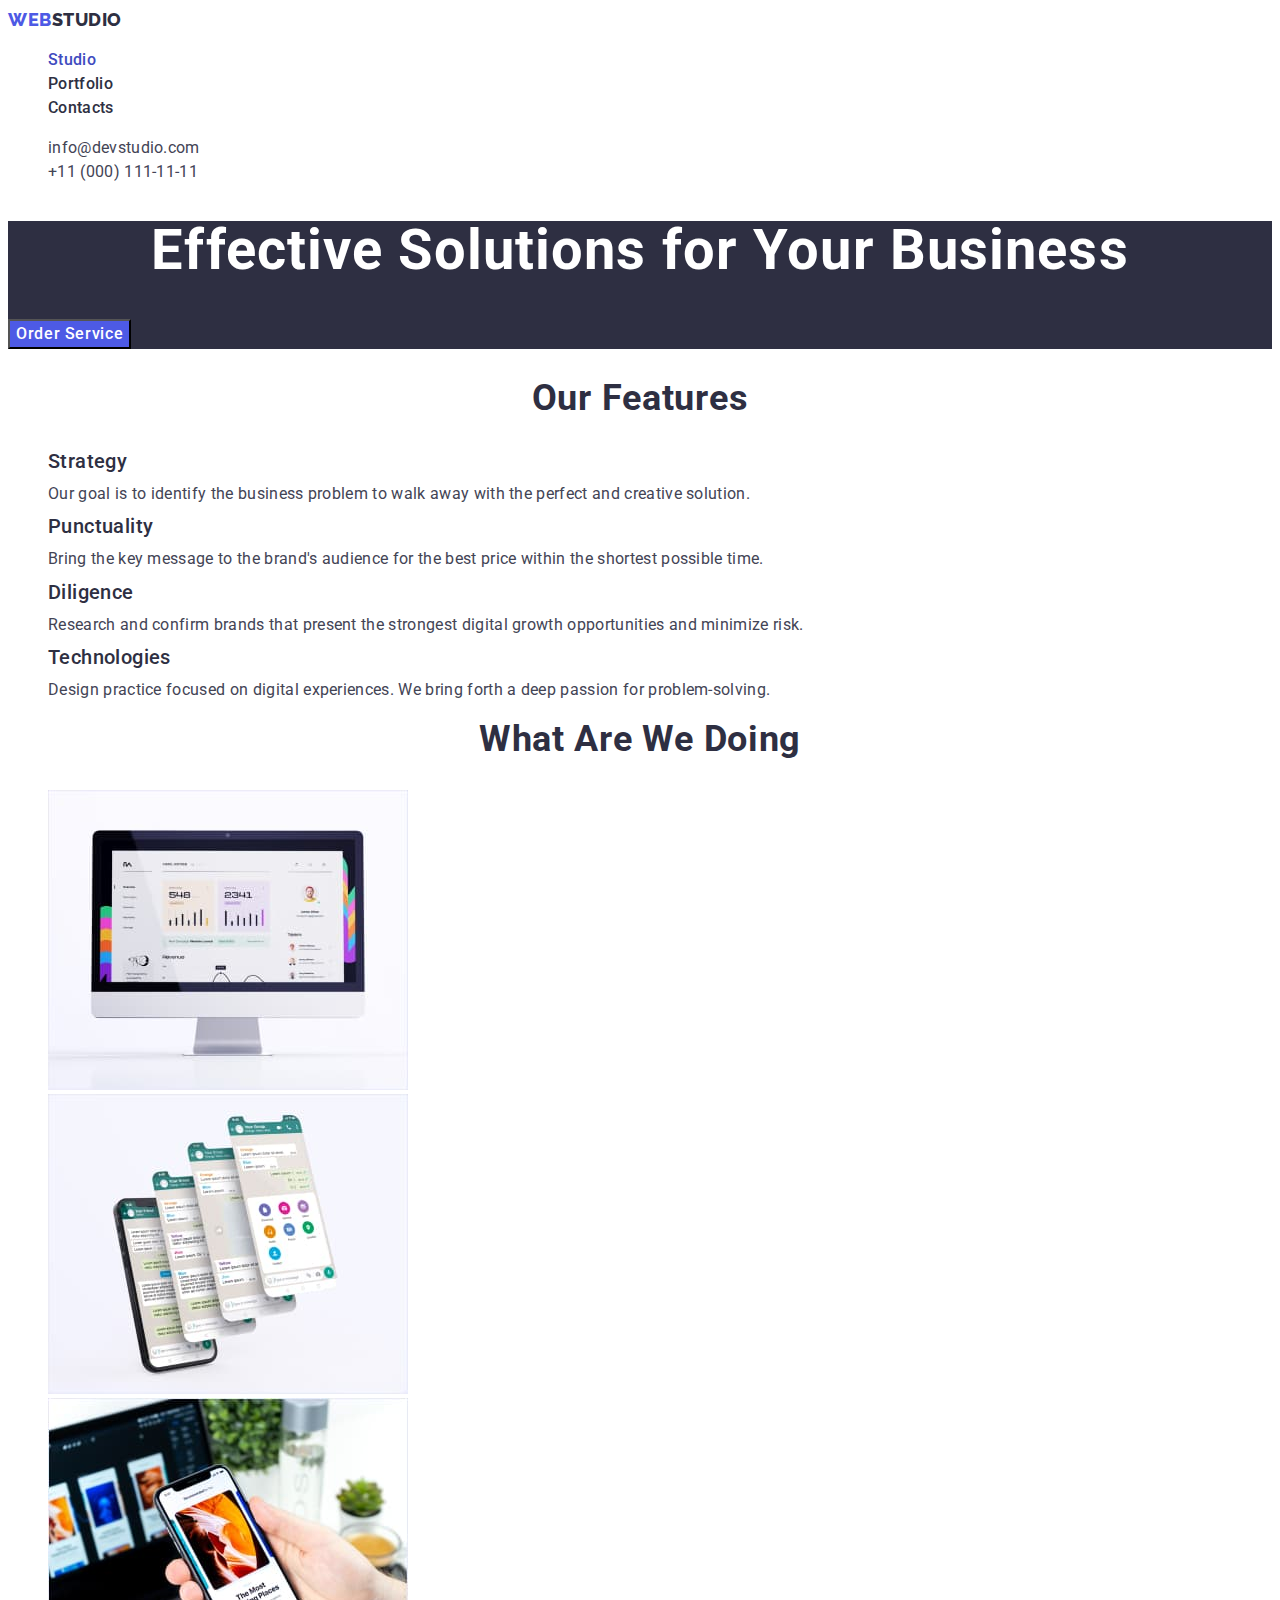
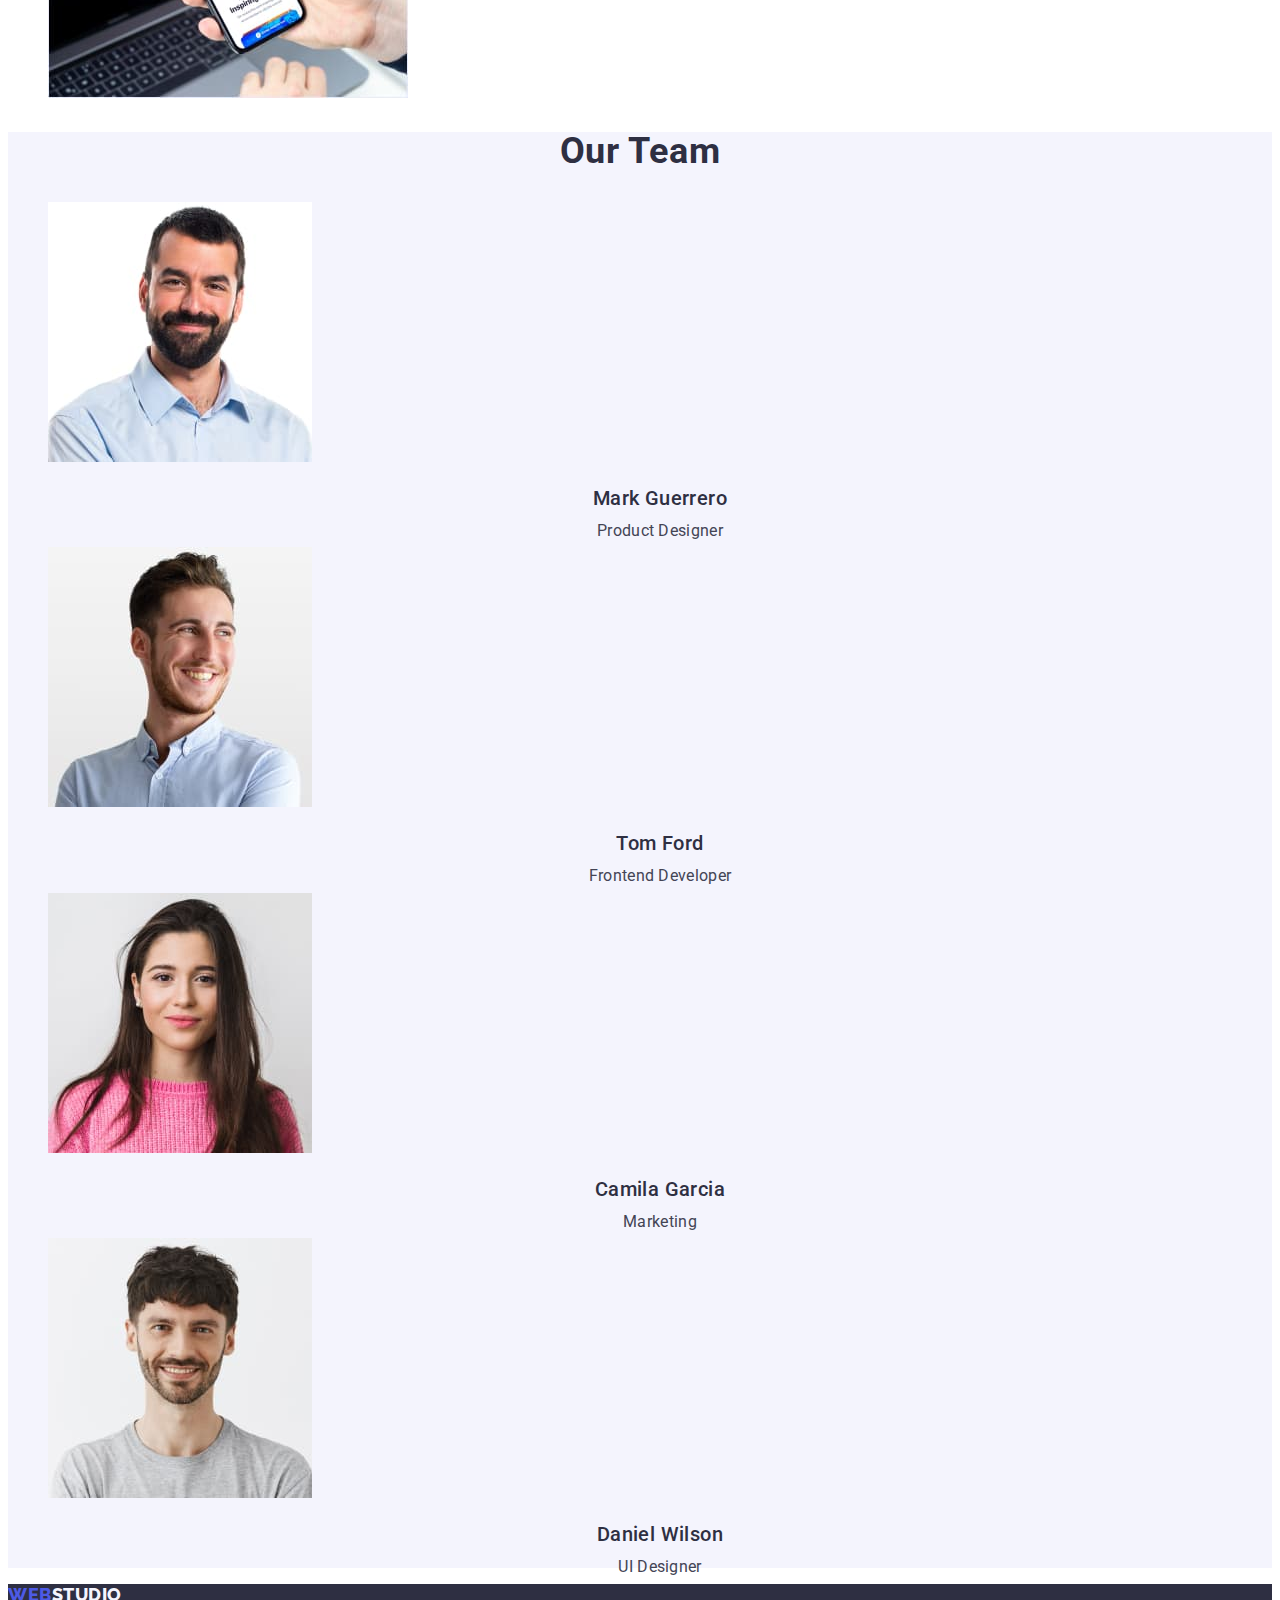
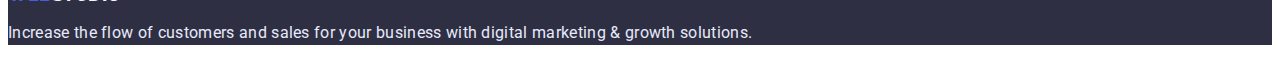
==== index.html @ 96f8eec4 "Initial commit" ====
<!DOCTYPE html>
<html lang="en">
  <head>
    <meta charset="UTF-8" />
    <meta http-equiv="X-UA-Compatible" content="IE=edge" />
    <meta name="viewport" content="width=device-width, initial-scale=1.0" />
    <title>Webstudio</title>
    <link rel="preconnect" href="https://fonts.googleapis.com" />
    <link rel="preconnect" href="https://fonts.gstatic.com" crossorigin />
    <link
      href="https://fonts.googleapis.com/css2?family=Raleway:wght@900&family=Roboto:wght@400;500;700;900&display=swap"
      rel="stylesheet"
    />
    <link rel="stylesheet" href="./css/styles.css" />
  </head>
  <body>
    <header>
      <nav>
        <a href="/" class="logo link"
          >WEB<span class="logo-nav">STUDIO</span></a
        >

        <ul class="site-nav list">
          <li><a href="./index.html" class="link current">Studio</a></li>
          <li><a href="./portfolio.html" class="link">Portfolio</a></li>
          <li><a href="" class="link">Contacts</a></li>
        </ul>
      </nav>
      <ul class="address list">
        <li>
          <a href="mailto:info@devstudio.com" class="link"
            >info@devstudio.com</a
          >
        </li>
        <li>
          <a href="tel:+110001111111" class="link">+11 (000) 111-11-11</a>
        </li>
      </ul>
    </header>
    <main>
      <!-- Hero-->
      <section class="hero">
        <h1 class="hero-title">Effective Solutions for Your Business</h1>
        <button type="button" class="hero-button">Order Service</button>
      </section>
      <!-- Features -->
      <section class="section">
        <!-- Заголовок скрыть!!!! -->
        <h2 class="section-title">Our Features</h2>
        <ul class="features list">
          <li>
            <h3 class="title">Strategy</h3>
            <p class="features-text">
              Our goal is to identify the business problem to walk away with the
              perfect and creative solution.
            </p>
          </li>
          <li>
            <h3 class="title">Punctuality</h3>
            <p class="features-text">
              Bring the key message to the brand's audience for the best price
              within the shortest possible time.
            </p>
          </li>
          <li>
            <h3 class="title">Diligence</h3>
            <p class="features-text">
              Research and confirm brands that present the strongest digital
              growth opportunities and minimize risk.
            </p>
          </li>
          <li>
            <h3 class="title">Technologies</h3>
            <p class="features-text">
              Design practice focused on digital experiences. We bring forth a
              deep passion for problem-solving.
            </p>
          </li>
        </ul>
      </section>
      <!-- What doing -->
      <section class="section">
        <h2 class="section-title">What are we doing</h2>
        <ul class="list">
          <li>
            <img src="./img/img1.jpg" alt="Monitor" width="360" height="300" />
          </li>
          <li>
            <img
              src="./img/img2.jpg"
              alt="Mobile Phone"
              width="360"
              height="300"
            />
          </li>
          <li>
            <img
              src="./img/img3.jpg"
              alt="laptop and smartphone"
              width="360"
              height="300"
            />
          </li>
        </ul>
      </section>
      <!-- Team -->
      <section class="section team">
        <h2 class="section-title">Our Team</h2>
        <ul class="team-list list">
          <li>
            <img
              src="./img/team1.jpg"
              alt="man with a beard"
              width="264"
              height="260"
            />
            <h3 class="title">Mark Guerrero</h3>
            <p class="team-text">Product Designer</p>
          </li>
          <li>
            <img
              src="./img/team2.jpg"
              alt="man with a smile"
              width="264"
              height="260"
            />
            <h3 class="title">Tom Ford</h3>
            <p class="team-text">Frontend Developer</p>
          </li>
          <li>
            <img
              src="./img/team3.jpg"
              alt="brunette woman"
              width="264"
              height="260"
            />
            <h3 class="title">Camila Garcia</h3>
            <p class="team-text">Marketing</p>
          </li>
          <li>
            <img
              src="./img/team4.jpg"
              alt="man with mustache"
              width="264"
              height="260"
            />
            <h3 class="title">Daniel Wilson</h3>
            <p class="team-text">UI Designer</p>
          </li>
        </ul>
      </section>
    </main>
    <footer class="footer">
      <a href="/" class="logo link"
        >WEB<span class="logo-footer">STUDIO</span></a
      >

      <p class="footer-text">
        Increase the flow of customers and sales for your business with digital
        marketing & growth solutions.
      </p>
    </footer>
  </body>
</html>
---- css/styles.css ----
:root{--main-colour-text:#434455;
--Dark: #2E2F42;
--main-background: #FFFFFF;
--primary-Brand: #4D5AE5;
--subtle-Text:#8E8F99;
--accent:#E7E9FC;
--Light:#F4F4FD;
--hover:#404BBF;
}


body{
    color: var(--main-colour-text);
    background-color: var(--main-background);
    font-family: 'Roboto', sans-serif;
    
}
.link {text-decoration: none;}

.list {list-style-type: none;}

/* HEADER */

.logo {
    color: var(--primary-Brand);
    font-family: 'Raleway';
        
        font-weight: 800;
        font-size: 18px;
        line-height: 1.33;
        letter-spacing: 0.03em;
        text-transform: uppercase;
}

.logo-nav {
    color: var(--Dark);
    
    
}
.logo-footer{
    color: var(--Light);
    line-height: 1.17;
}
.footer .logo{
line-height: 1.17;

}
.site-nav .link{
    color: var(--Dark);
    
        font-weight: 500;
        font-size: 16px;
        line-height: 1.5; 
        letter-spacing: 0.02em;
        
}
.site-nav .link:hover, .site-nav .link:focus{
color: var(--hover);
}
.link.current{
    color: var(--hover);
}
.address .link{color: var(--main-colour-text);
font-size: 16px;
    line-height: 1.5;
letter-spacing: 0.02em;}
    
.address .link:hover, address .link:focus{
color: var(--hover);
    
}
/* HERO */
.hero{
    background-color: var(--Dark);
}
.hero-title{
    color: var(--main-background);
    font-weight: 700;
        font-size: 56px;
        line-height:1.07;
        text-align: center;
        letter-spacing: 0.02em;
        
}
.hero-button{color: var(--main-background);
background-color: var(--primary-Brand);
font-family: 'Roboto';
    
    font-weight: 500;
    font-size: 16px;
    line-height: 1.5;
        letter-spacing: 0.04em;}
.hero-button:hover, .hero-button:focus{
    background-color: var(--hover)
}

/* Features */
.title{
    color: var(--Dark);
    
        font-weight: 500;
        font-size: 20px;
        line-height: 1.2;
        letter-spacing: 0.02em;
          
}
.features-text{
    font-size: 16px;
        line-height: 1.5px;
        letter-spacing: 0.02em;
    
}

/* What are we doing */
.section-title {
    color: var(--Dark);
    font-family: 'Roboto';
        
        font-weight: 700;
        font-size: 36px;
        line-height: 1.11;
        letter-spacing: 0.02em;
        text-align: center;
        text-transform: capitalize;
}


/* TEAM */
.section.team{background-color: var(--Light);}
.team-text {
    font-size: 16px;
    line-height: 1.5px;
    letter-spacing: 0.02em;
    text-align: center;

}
.team-list .title{
    text-align: center;
}
/* FOOTER */
.footer{background-color: var(--Dark);}
.footer-text{ color: var(--accent);
line-height: 1.5;
letter-spacing: 0.02em;}

/* Portfolio */
.button{
    color: var(--primary-Brand);
    background-color: var(--Light);
    
        font-weight: 500;
        font-size: 16px;
        line-height: 1.5;
        align-items: center;
        text-align: center;
        letter-spacing: 0.04em;
}
.button:hover, .button:focus{
    color: var(--main-background);
    background-color: var(--hover);
}
.examples-text{
    color: var(--main-colour-text);
    letter-spacing: 0.02em;
    
}
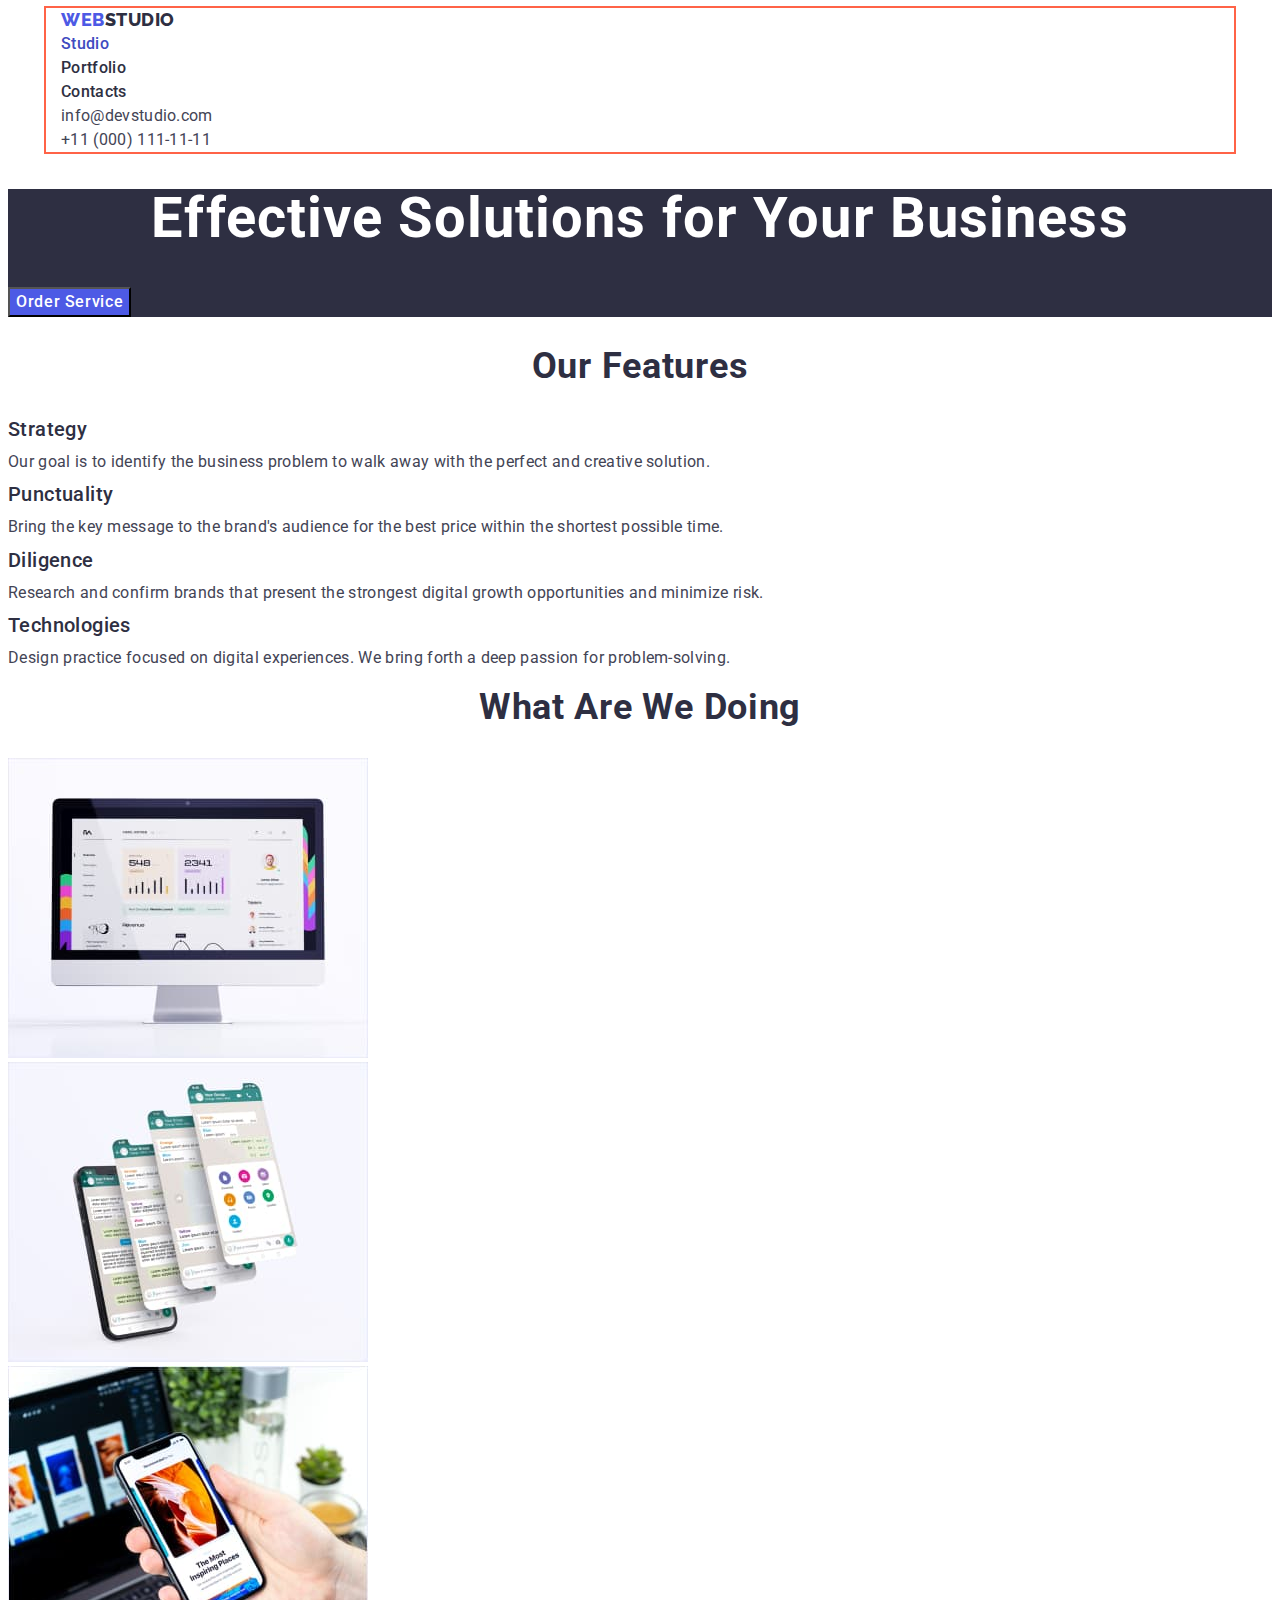
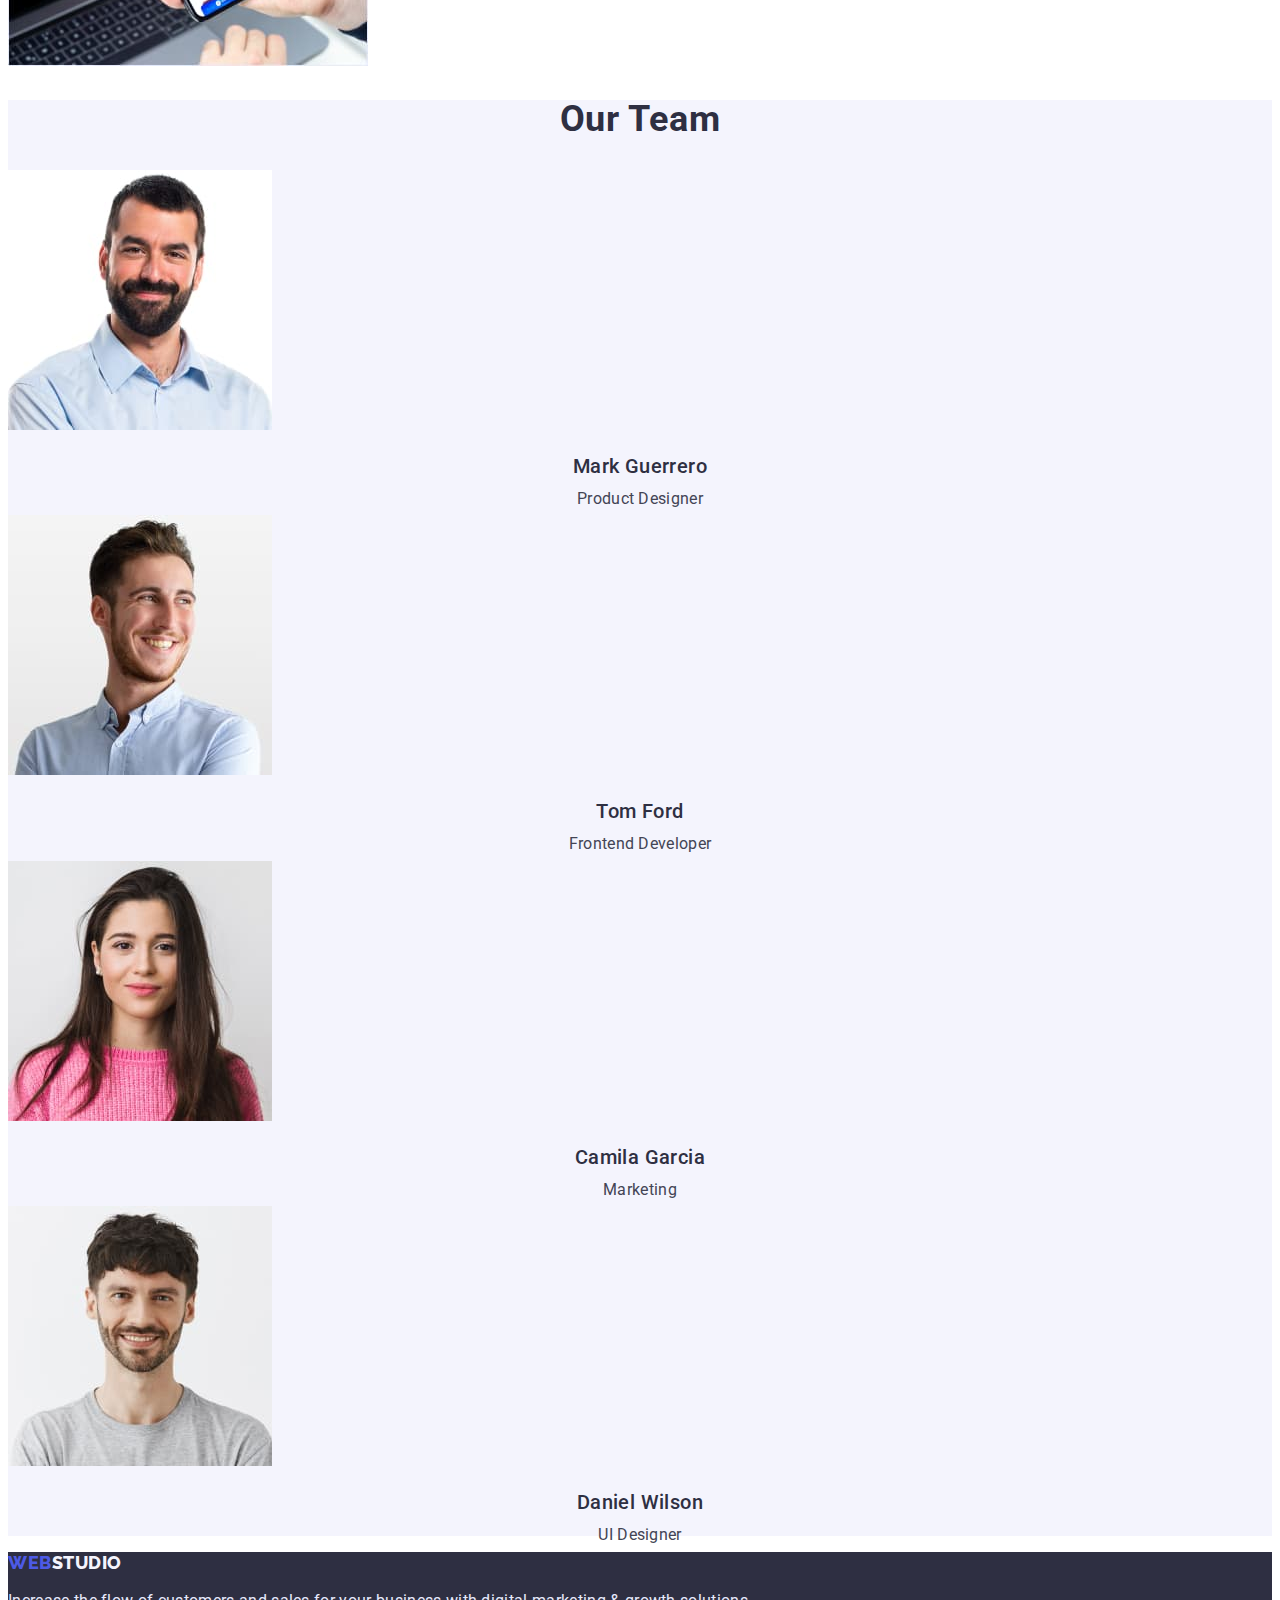
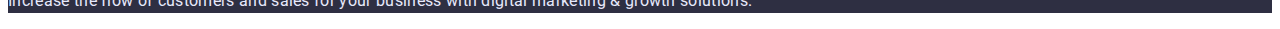
==== commit 79f03051: "1" ====
--- a/index.html
+++ b/index.html
@@ -11,31 +11,40 @@
       href="https://fonts.googleapis.com/css2?family=Raleway:wght@900&family=Roboto:wght@400;500;700;900&display=swap"
       rel="stylesheet"
     />
+    <link
+      rel="stylesheet"
+      href="https://cdnjs.cloudflare.com/ajax/libs/modern-normalize/1.1.0/modern-normalize.min.css"
+      integrity="sha512-wpPYUAdjBVSE4KJnH1VR1HeZfpl1ub8YT/NKx4PuQ5NmX2tKuGu6U/JRp5y+Y8XG2tV+wKQpNHVUX03MfMFn9Q=="
+      crossorigin="anonymous"
+      referrerpolicy="no-referrer"
+    />
     <link rel="stylesheet" href="./css/styles.css" />
   </head>
   <body>
     <header>
-      <nav>
-        <a href="/" class="logo link"
-          >WEB<span class="logo-nav">STUDIO</span></a
-        >
+      <div class="container">
+        <nav>
+          <a href="/" class="logo link"
+            >WEB<span class="logo-nav">STUDIO</span></a
+          >
 
-        <ul class="site-nav list">
-          <li><a href="./index.html" class="link current">Studio</a></li>
-          <li><a href="./portfolio.html" class="link">Portfolio</a></li>
-          <li><a href="" class="link">Contacts</a></li>
+          <ul class="site-nav list">
+            <li><a href="./index.html" class="link current">Studio</a></li>
+            <li><a href="./portfolio.html" class="link">Portfolio</a></li>
+            <li><a href="" class="link">Contacts</a></li>
+          </ul>
+        </nav>
+        <ul class="address list">
+          <li>
+            <a href="mailto:info@devstudio.com" class="link"
+              >info@devstudio.com</a
+            >
+          </li>
+          <li>
+            <a href="tel:+110001111111" class="link">+11 (000) 111-11-11</a>
+          </li>
         </ul>
-      </nav>
-      <ul class="address list">
-        <li>
-          <a href="mailto:info@devstudio.com" class="link"
-            >info@devstudio.com</a
-          >
-        </li>
-        <li>
-          <a href="tel:+110001111111" class="link">+11 (000) 111-11-11</a>
-        </li>
-      </ul>
+      </div>
     </header>
     <main>
       <!-- Hero-->
--- a/css/styles.css
+++ b/css/styles.css
@@ -17,7 +17,17 @@
 }
 .link {text-decoration: none;}
 
-.list {list-style-type: none;}
+.list {list-style-type: none;
+padding: 0;
+  margin: 0;}
+.container{
+    margin-left: auto;
+  margin-right: auto;
+  width: 1158px;
+ outline: 2px solid tomato;
+  padding-left: 15px;
+  padding-right: 15px;
+}
 
 /* HEADER */
 
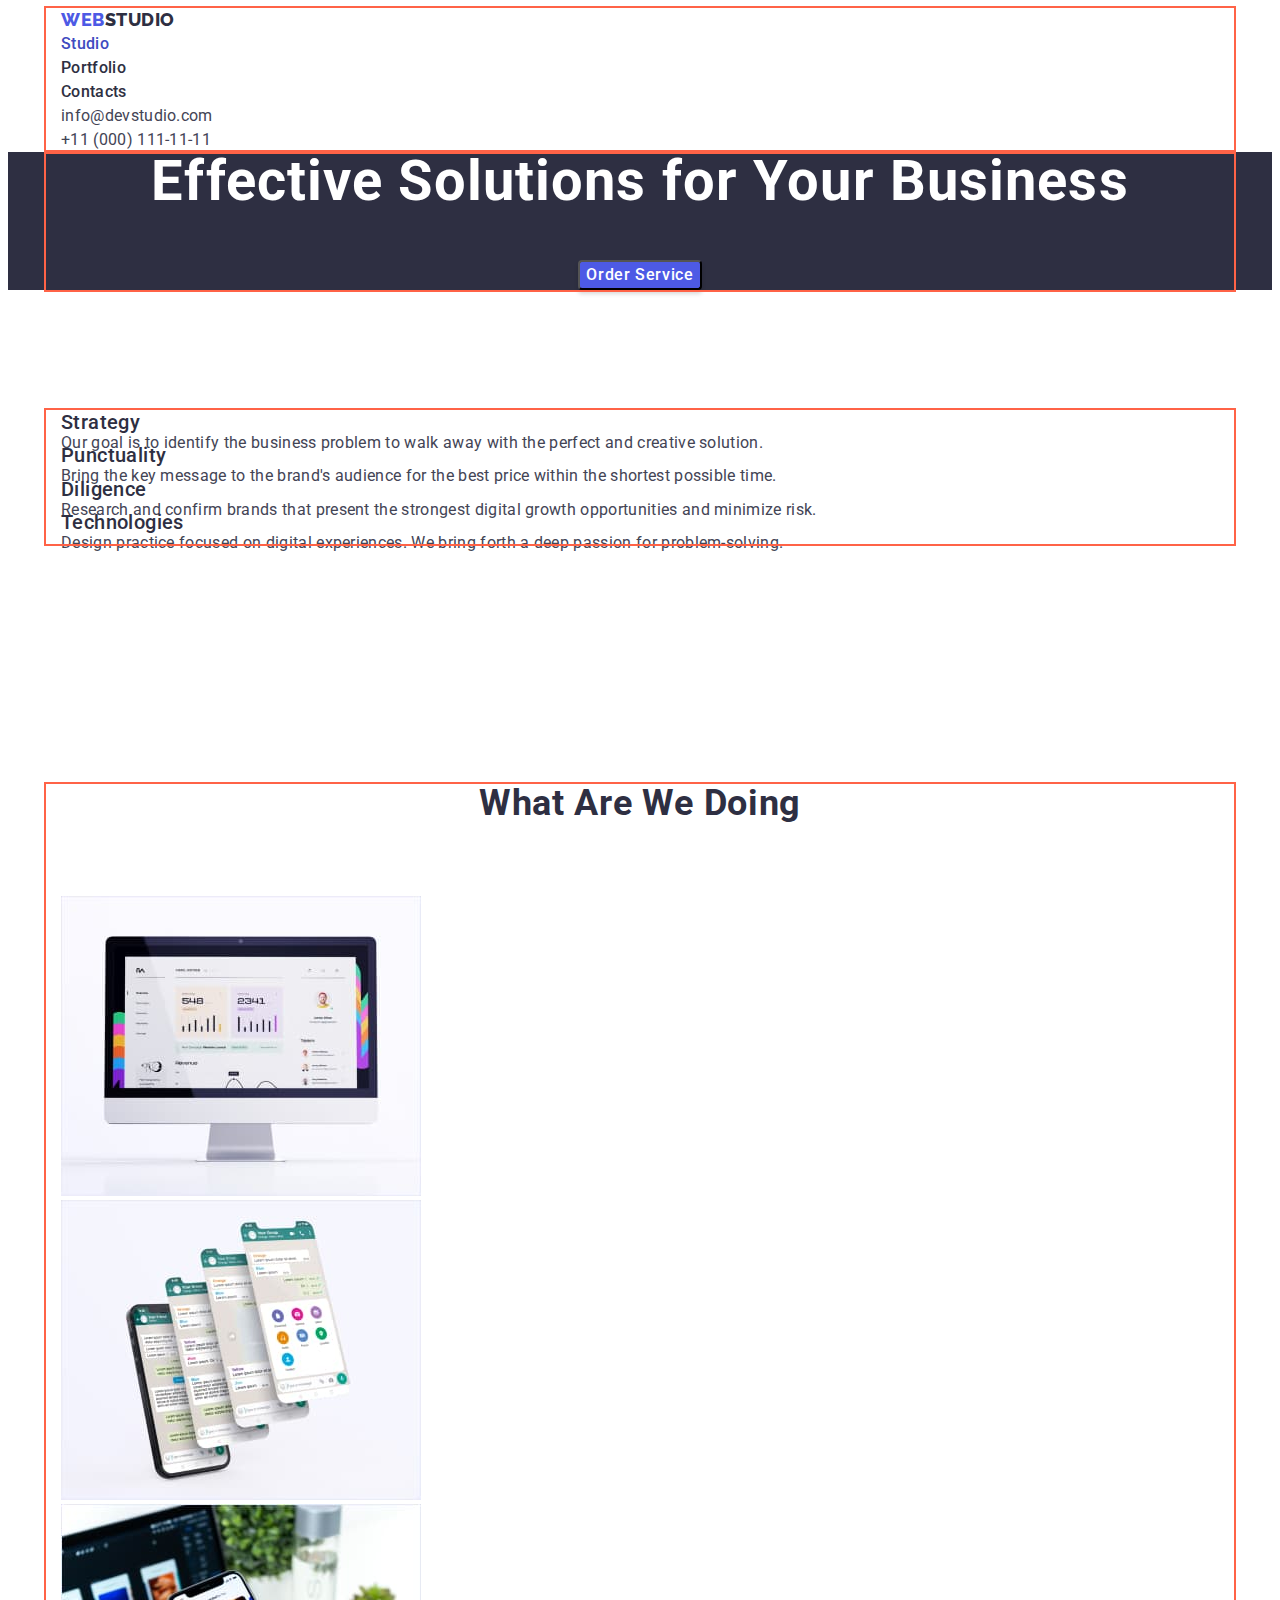
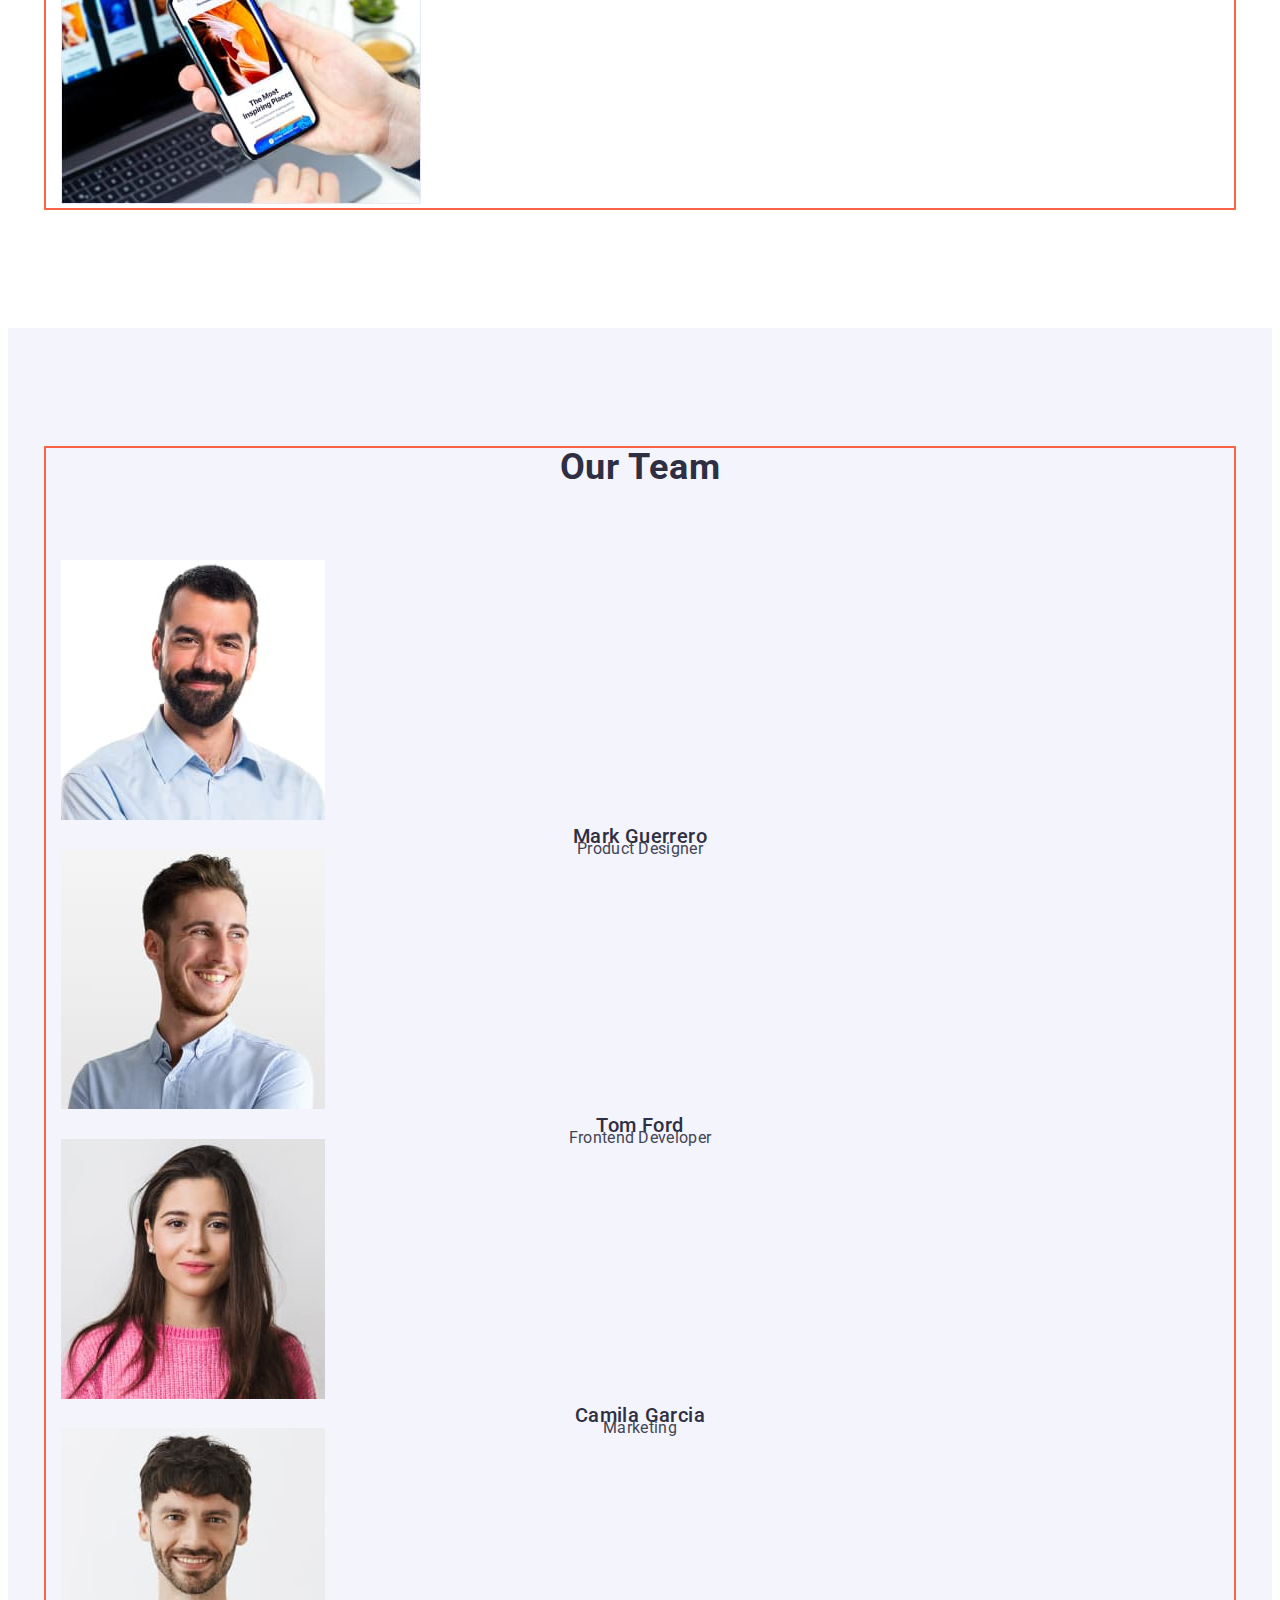
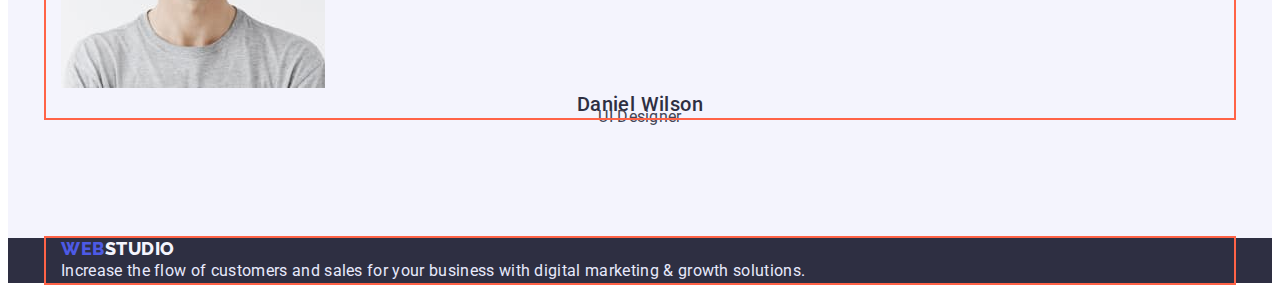
==== commit 4fd39ab0: "friday" ====
--- a/index.html
+++ b/index.html
@@ -49,125 +49,140 @@
     <main>
       <!-- Hero-->
       <section class="hero">
-        <h1 class="hero-title">Effective Solutions for Your Business</h1>
-        <button type="button" class="hero-button">Order Service</button>
+        <div class="container">
+          <h1 class="hero-title">Effective Solutions for Your Business</h1>
+          <button type="button" class="hero-button">Order Service</button>
+        </div>
       </section>
       <!-- Features -->
       <section class="section">
-        <!-- Заголовок скрыть!!!! -->
-        <h2 class="section-title">Our Features</h2>
-        <ul class="features list">
-          <li>
-            <h3 class="title">Strategy</h3>
-            <p class="features-text">
-              Our goal is to identify the business problem to walk away with the
-              perfect and creative solution.
-            </p>
-          </li>
-          <li>
-            <h3 class="title">Punctuality</h3>
-            <p class="features-text">
-              Bring the key message to the brand's audience for the best price
-              within the shortest possible time.
-            </p>
-          </li>
-          <li>
-            <h3 class="title">Diligence</h3>
-            <p class="features-text">
-              Research and confirm brands that present the strongest digital
-              growth opportunities and minimize risk.
-            </p>
-          </li>
-          <li>
-            <h3 class="title">Technologies</h3>
-            <p class="features-text">
-              Design practice focused on digital experiences. We bring forth a
-              deep passion for problem-solving.
-            </p>
-          </li>
-        </ul>
+        <div class="container">
+          <!-- Заголовок скрыть!!!! -->
+          <h2 class="visually-hidden">Our Features</h2>
+          <ul class="features list">
+            <li>
+              <h3 class="features-title title">Strategy</h3>
+              <p class="features-text">
+                Our goal is to identify the business problem to walk away with
+                the perfect and creative solution.
+              </p>
+            </li>
+            <li>
+              <h3 class="features-title title">Punctuality</h3>
+              <p class="features-text">
+                Bring the key message to the brand's audience for the best price
+                within the shortest possible time.
+              </p>
+            </li>
+            <li>
+              <h3 class="features-title title">Diligence</h3>
+              <p class="features-text">
+                Research and confirm brands that present the strongest digital
+                growth opportunities and minimize risk.
+              </p>
+            </li>
+            <li>
+              <h3 class="features-title title">Technologies</h3>
+              <p class="features-text">
+                Design practice focused on digital experiences. We bring forth a
+                deep passion for problem-solving.
+              </p>
+            </li>
+          </ul>
+        </div>
       </section>
       <!-- What doing -->
-      <section class="section">
-        <h2 class="section-title">What are we doing</h2>
-        <ul class="list">
-          <li>
-            <img src="./img/img1.jpg" alt="Monitor" width="360" height="300" />
-          </li>
-          <li>
-            <img
-              src="./img/img2.jpg"
-              alt="Mobile Phone"
-              width="360"
-              height="300"
-            />
-          </li>
-          <li>
-            <img
-              src="./img/img3.jpg"
-              alt="laptop and smartphone"
-              width="360"
-              height="300"
-            />
-          </li>
-        </ul>
+      <section class="section .about">
+        <div class="container">
+          <h2 class="section-title">What are we doing</h2>
+          <ul class="list">
+            <li>
+              <img
+                src="./img/img1.jpg"
+                alt="Monitor"
+                width="360"
+                height="300"
+              />
+            </li>
+            <li>
+              <img
+                src="./img/img2.jpg"
+                alt="Mobile Phone"
+                width="360"
+                height="300"
+              />
+            </li>
+            <li>
+              <img
+                src="./img/img3.jpg"
+                alt="laptop and smartphone"
+                width="360"
+                height="300"
+              />
+            </li>
+          </ul>
+        </div>
       </section>
       <!-- Team -->
       <section class="section team">
-        <h2 class="section-title">Our Team</h2>
-        <ul class="team-list list">
-          <li>
-            <img
-              src="./img/team1.jpg"
-              alt="man with a beard"
-              width="264"
-              height="260"
-            />
-            <h3 class="title">Mark Guerrero</h3>
-            <p class="team-text">Product Designer</p>
-          </li>
-          <li>
-            <img
-              src="./img/team2.jpg"
-              alt="man with a smile"
-              width="264"
-              height="260"
-            />
-            <h3 class="title">Tom Ford</h3>
-            <p class="team-text">Frontend Developer</p>
-          </li>
-          <li>
-            <img
-              src="./img/team3.jpg"
-              alt="brunette woman"
-              width="264"
-              height="260"
-            />
-            <h3 class="title">Camila Garcia</h3>
-            <p class="team-text">Marketing</p>
-          </li>
-          <li>
-            <img
-              src="./img/team4.jpg"
-              alt="man with mustache"
-              width="264"
-              height="260"
-            />
-            <h3 class="title">Daniel Wilson</h3>
-            <p class="team-text">UI Designer</p>
-          </li>
-        </ul>
+        <div class="container">
+          <h2 class="section-title">Our Team</h2>
+          <ul class="team-list list">
+            <li>
+              <img
+                src="./img/team1.jpg"
+                alt="man with a beard"
+                width="264"
+                height="260"
+              />
+              <h3 class="title">Mark Guerrero</h3>
+              <p class="team-text">Product Designer</p>
+            </li>
+            <li>
+              <img
+                src="./img/team2.jpg"
+                alt="man with a smile"
+                width="264"
+                height="260"
+              />
+              <h3 class="title">Tom Ford</h3>
+              <p class="team-text">Frontend Developer</p>
+            </li>
+            <li>
+              <img
+                src="./img/team3.jpg"
+                alt="brunette woman"
+                width="264"
+                height="260"
+              />
+              <h3 class="title">Camila Garcia</h3>
+              <p class="team-text">Marketing</p>
+            </li>
+            <li>
+              <img
+                src="./img/team4.jpg"
+                alt="man with mustache"
+                width="264"
+                height="260"
+              />
+              <h3 class="title">Daniel Wilson</h3>
+              <p class="team-text">UI Designer</p>
+            </li>
+          </ul>
+        </div>
       </section>
     </main>
     <footer class="footer">
-      <a href="/" class="logo link"
-        >WEB<span class="logo-footer">STUDIO</span></a
-      >
+      <div class="container">
+        <a href="/" class="logo link"
+          >WEB<span class="logo-footer">STUDIO</span></a
+        >
 
-      <p class="footer-text">
-        Increase the flow of customers and sales for your business with digital
-        marketing & growth solutions.
-      </p>
+        <p class="footer-text">
+          Increase the flow of customers and sales for your business with
+          digital marketing & growth solutions.
+        </p>
+      </div>
     </footer>
   </body>
 </html>
--- a/css/styles.css
+++ b/css/styles.css
@@ -19,7 +19,7 @@
 
 .list {list-style-type: none;
 padding: 0;
-  margin: 0;}
+margin: 0;}
 .container{
     margin-left: auto;
   margin-right: auto;
@@ -28,6 +28,16 @@
   padding-left: 15px;
   padding-right: 15px;
 }
+.section{
+    padding-top: 120px;
+        padding-bottom: 120px;
+}
+h1,
+h2,
+h3,
+p {
+    margin: 0;
+}
 
 /* HEADER */
 
@@ -82,6 +92,7 @@
 /* HERO */
 .hero{
     background-color: var(--Dark);
+    text-align: center;
 }
 .hero-title{
     color: var(--main-background);
@@ -91,6 +102,9 @@
         text-align: center;
         letter-spacing: 0.02em;
         
+        margin-bottom: 48px;
+
+        
 }
 .hero-button{color: var(--main-background);
 background-color: var(--primary-Brand);
@@ -99,12 +113,27 @@
     font-weight: 500;
     font-size: 16px;
     line-height: 1.5;
-        letter-spacing: 0.04em;}
+        letter-spacing: 0.04em;
+    background: var(--primary-Brand);
+        box-shadow: 0px 4px 4px rgba(0, 0, 0, 0.15);
+        border-radius: 4px;}
 .hero-button:hover, .hero-button:focus{
     background-color: var(--hover)
 }
 
 /* Features */
+.visually-hidden {
+    position: absolute;
+    white-space: nowrap;
+    width: 1px;
+    height: 1px;
+    overflow: hidden;
+    border: 0;
+    padding: 0;
+    clip: rect(0 0 0 0);
+    clip-path: inset(50%);
+    margin: -1px;
+}
 .title{
     color: var(--Dark);
     
@@ -112,16 +141,24 @@
         font-size: 20px;
         line-height: 1.2;
         letter-spacing: 0.02em;
-          
+        
+}
+.features-title{
+    
+        margin-bottom: 8px;
 }
 .features-text{
     font-size: 16px;
         line-height: 1.5px;
         letter-spacing: 0.02em;
-    
-}
-
-/* What are we doing */
+   
+            margin-bottom: 0px;
+    
+}
+
+/* ABOUT */
+.about {
+    padding-top: 0px;}
 .section-title {
     color: var(--Dark);
     font-family: 'Roboto';
@@ -132,6 +169,9 @@
         letter-spacing: 0.02em;
         text-align: center;
         text-transform: capitalize;
+ 
+        margin-bottom: 72px;
+        
 }
 
 
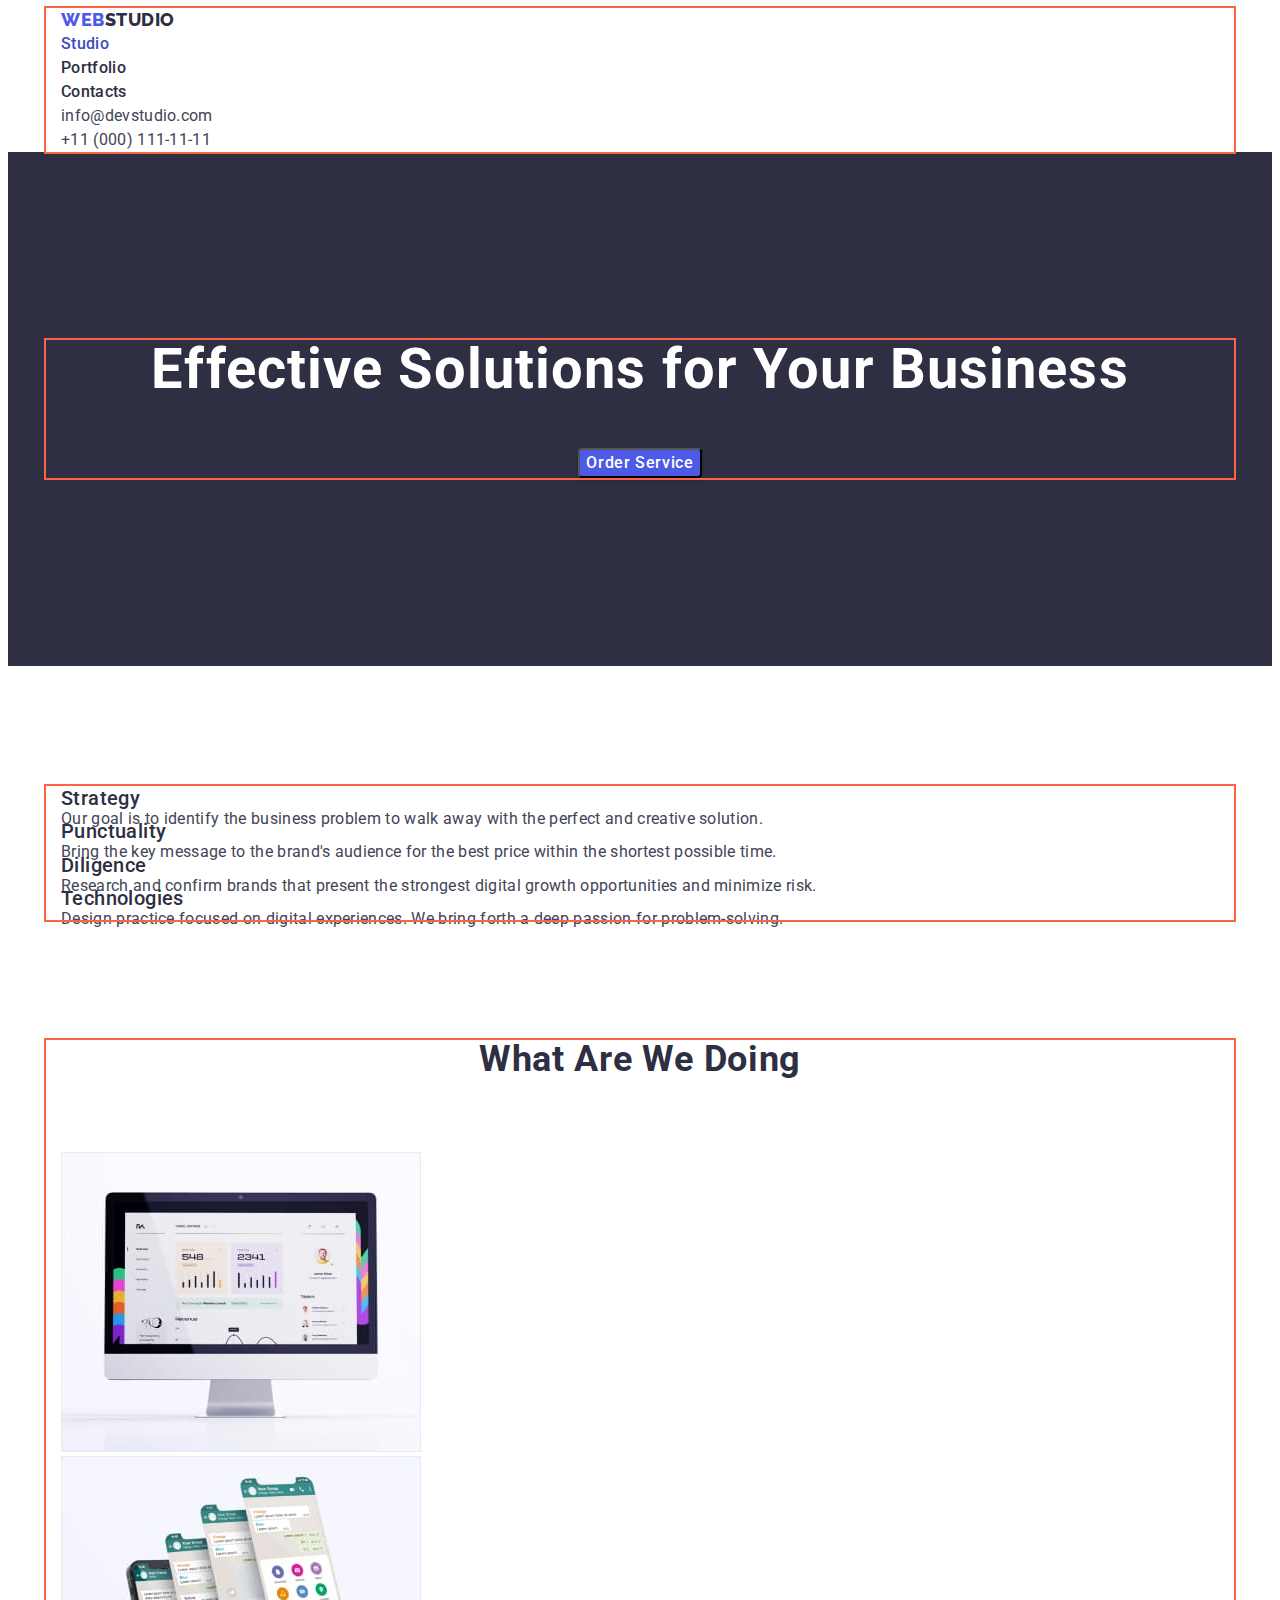
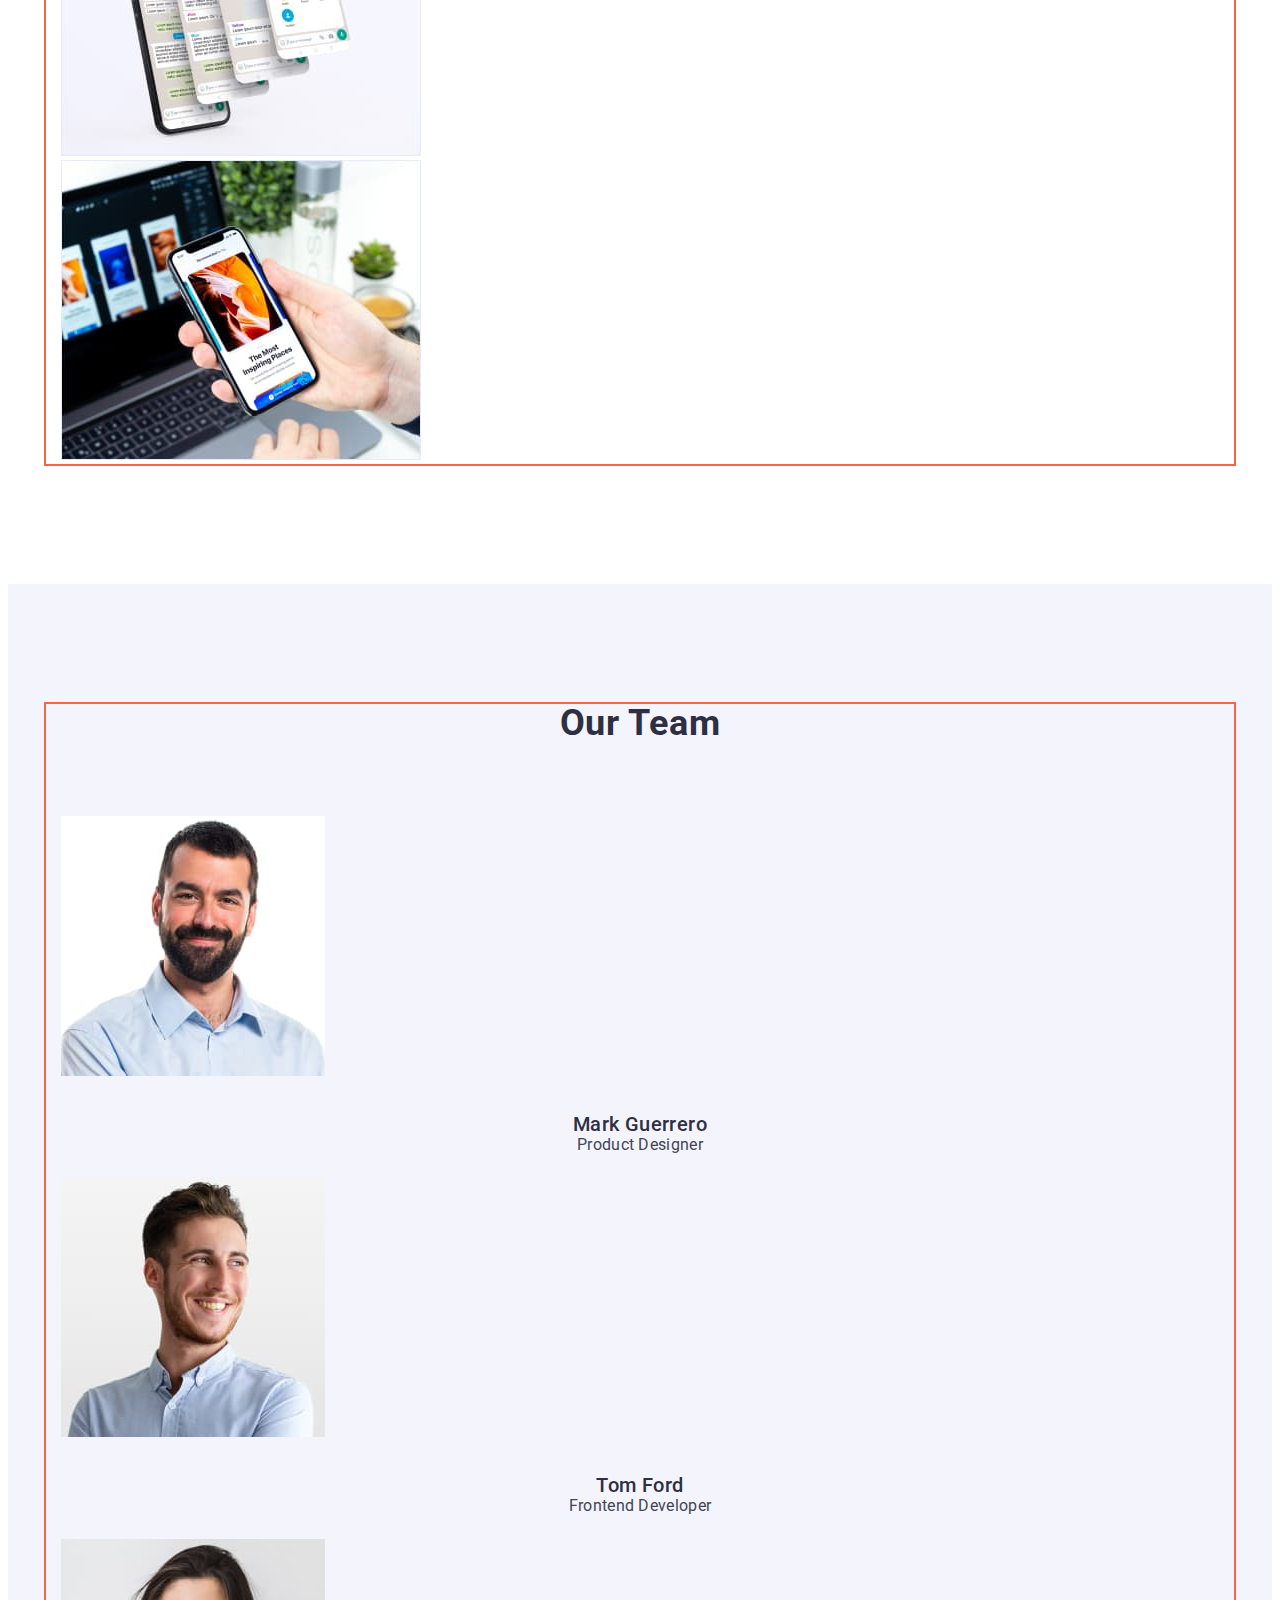
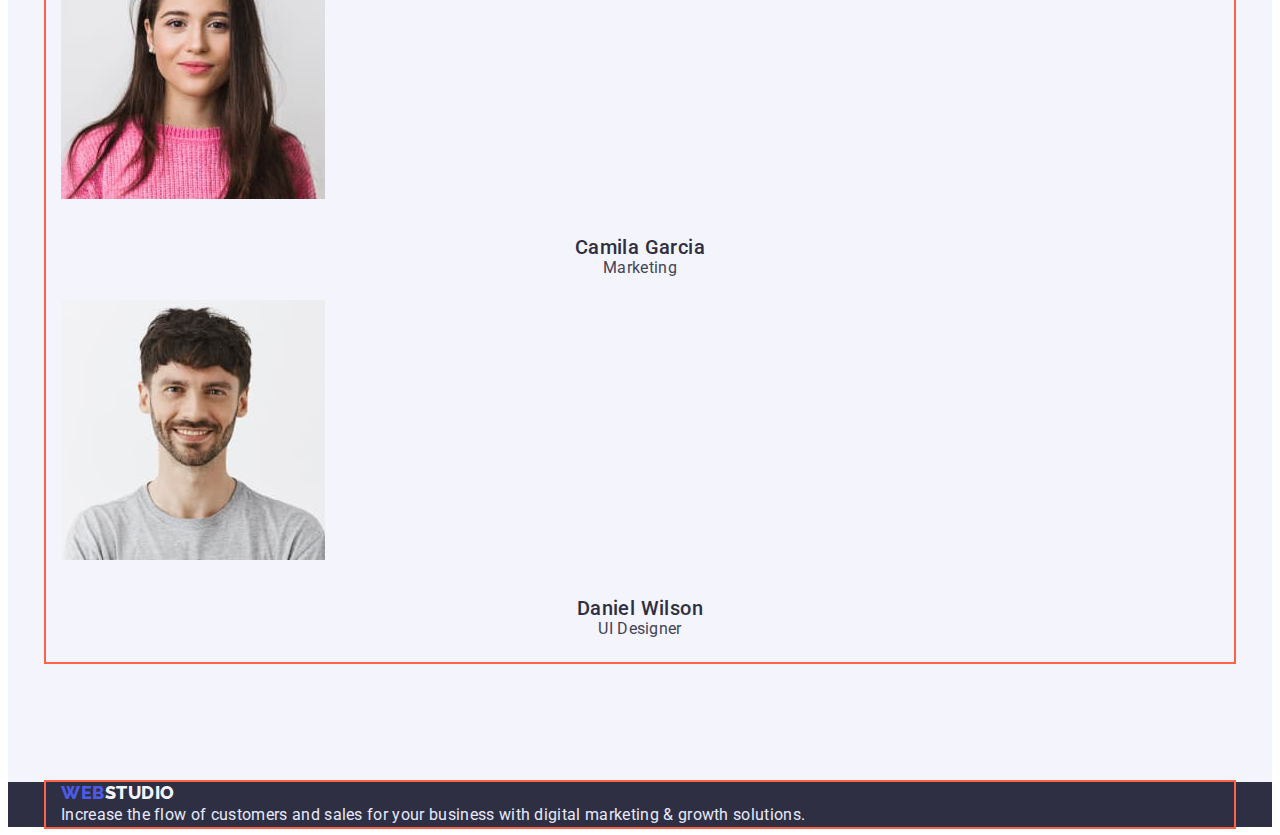
==== commit d1b38ab6: "first part" ====
--- a/index.html
+++ b/index.html
@@ -29,18 +29,22 @@
           >
 
           <ul class="site-nav list">
-            <li><a href="./index.html" class="link current">Studio</a></li>
-            <li><a href="./portfolio.html" class="link">Portfolio</a></li>
-            <li><a href="" class="link">Contacts</a></li>
+            <li class="item">
+              <a href="./index.html" class="link current">Studio</a>
+            </li>
+            <li class="item">
+              <a href="./portfolio.html" class="link">Portfolio</a>
+            </li>
+            <li class="item"><a href="" class="link">Contacts</a></li>
           </ul>
         </nav>
         <ul class="address list">
-          <li>
+          <li class="item">
             <a href="mailto:info@devstudio.com" class="link"
               >info@devstudio.com</a
             >
           </li>
-          <li>
+          <li class="item">
             <a href="tel:+110001111111" class="link">+11 (000) 111-11-11</a>
           </li>
         </ul>
@@ -60,28 +64,28 @@
           <!-- Заголовок скрыть!!!! -->
           <h2 class="visually-hidden">Our Features</h2>
           <ul class="features list">
-            <li>
+            <li class="item">
               <h3 class="features-title title">Strategy</h3>
               <p class="features-text">
                 Our goal is to identify the business problem to walk away with
                 the perfect and creative solution.
               </p>
             </li>
-            <li>
+            <li class="item">
               <h3 class="features-title title">Punctuality</h3>
               <p class="features-text">
                 Bring the key message to the brand's audience for the best price
                 within the shortest possible time.
               </p>
             </li>
-            <li>
+            <li class="item">
               <h3 class="features-title title">Diligence</h3>
               <p class="features-text">
                 Research and confirm brands that present the strongest digital
                 growth opportunities and minimize risk.
               </p>
             </li>
-            <li>
+            <li class="item">
               <h3 class="features-title title">Technologies</h3>
               <p class="features-text">
                 Design practice focused on digital experiences. We bring forth a
@@ -92,11 +96,11 @@
         </div>
       </section>
       <!-- What doing -->
-      <section class="section .about">
+      <section class="section about">
         <div class="container">
           <h2 class="section-title">What are we doing</h2>
           <ul class="list">
-            <li>
+            <li class="item">
               <img
                 src="./img/img1.jpg"
                 alt="Monitor"
@@ -104,7 +108,7 @@
                 height="300"
               />
             </li>
-            <li>
+            <li class="item">
               <img
                 src="./img/img2.jpg"
                 alt="Mobile Phone"
@@ -112,7 +116,7 @@
                 height="300"
               />
             </li>
-            <li>
+            <li class="item">
               <img
                 src="./img/img3.jpg"
                 alt="laptop and smartphone"
@@ -128,45 +132,53 @@
         <div class="container">
           <h2 class="section-title">Our Team</h2>
           <ul class="team-list list">
-            <li>
+            <li class="item">
               <img
                 src="./img/team1.jpg"
                 alt="man with a beard"
                 width="264"
                 height="260"
               />
-              <h3 class="title">Mark Guerrero</h3>
-              <p class="team-text">Product Designer</p>
-            </li>
-            <li>
+              <div class="team-description">
+                <h3 class="title">Mark Guerrero</h3>
+                <p class="team-text">Product Designer</p>
+              </div>
+            </li>
+            <li class="item">
               <img
                 src="./img/team2.jpg"
                 alt="man with a smile"
                 width="264"
                 height="260"
               />
-              <h3 class="title">Tom Ford</h3>
-              <p class="team-text">Frontend Developer</p>
-            </li>
-            <li>
+              <div class="team-description">
+                <h3 class="title">Tom Ford</h3>
+                <p class="team-text">Frontend Developer</p>
+              </div>
+            </li>
+            <li class="item">
               <img
                 src="./img/team3.jpg"
                 alt="brunette woman"
                 width="264"
                 height="260"
               />
-              <h3 class="title">Camila Garcia</h3>
-              <p class="team-text">Marketing</p>
-            </li>
-            <li>
+              <div class="team-description">
+                <h3 class="title">Camila Garcia</h3>
+                <p class="team-text">Marketing</p>
+              </div>
+            </li>
+            <li class="item">
               <img
                 src="./img/team4.jpg"
                 alt="man with mustache"
                 width="264"
                 height="260"
               />
-              <h3 class="title">Daniel Wilson</h3>
-              <p class="team-text">UI Designer</p>
+              <div class="team-description">
+                <h3 class="title">Daniel Wilson</h3>
+                <p class="team-text">UI Designer</p>
+              </div>
             </li>
           </ul>
         </div>
--- a/css/styles.css
+++ b/css/styles.css
@@ -21,12 +21,12 @@
 padding: 0;
 margin: 0;}
 .container{
-    margin-left: auto;
-  margin-right: auto;
-  width: 1158px;
- outline: 2px solid tomato;
-  padding-left: 15px;
-  padding-right: 15px;
+margin-left: auto;
+margin-right: auto;
+width: 1158px;
+outline: 2px solid tomato;
+padding-left: 15px;
+padding-right: 15px;
 }
 .section{
     padding-top: 120px;
@@ -93,6 +93,8 @@
 .hero{
     background-color: var(--Dark);
     text-align: center;
+    padding-top: 188px;
+    padding-bottom: 188px;
 }
 .hero-title{
     color: var(--main-background);
@@ -101,11 +103,8 @@
         line-height:1.07;
         text-align: center;
         letter-spacing: 0.02em;
-        
         margin-bottom: 48px;
-
-        
-}
+         }
 .hero-button{color: var(--main-background);
 background-color: var(--primary-Brand);
 font-family: 'Roboto';
@@ -113,10 +112,10 @@
     font-weight: 500;
     font-size: 16px;
     line-height: 1.5;
-        letter-spacing: 0.04em;
+    letter-spacing: 0.04em;
     background: var(--primary-Brand);
-        box-shadow: 0px 4px 4px rgba(0, 0, 0, 0.15);
-        border-radius: 4px;}
+    box-shadow: 0px 4px 4px rgba(0, 0, 0, 0.15);
+    border-radius: 4px;}
 .hero-button:hover, .hero-button:focus{
     background-color: var(--hover)
 }
@@ -169,23 +168,25 @@
         letter-spacing: 0.02em;
         text-align: center;
         text-transform: capitalize;
- 
-        margin-bottom: 72px;
-        
-}
-
+         margin-bottom: 72px;
+      }
 
 /* TEAM */
 .section.team{background-color: var(--Light);}
+.team-description{
+    padding: 32px 16px
+}
 .team-text {
     font-size: 16px;
     line-height: 1.5px;
     letter-spacing: 0.02em;
     text-align: center;
+    
 
 }
 .team-list .title{
     text-align: center;
+    margin-bottom: 8px;
 }
 /* FOOTER */
 .footer{background-color: var(--Dark);}
@@ -194,6 +195,10 @@
 letter-spacing: 0.02em;}
 
 /* Portfolio */
+.buttons{
+    padding-top: 96px;
+    padding-bottom: 72px;
+}
 .button{
     color: var(--primary-Brand);
     background-color: var(--Light);
@@ -204,13 +209,25 @@
         align-items: center;
         text-align: center;
         letter-spacing: 0.04em;
+        border: 1px solid var(--accent);
+            border-radius: 4px;
+            
 }
 .button:hover, .button:focus{
     color: var(--main-background);
     background-color: var(--hover);
 }
+.examples{
+    padding-top: 0px;
+}
 .examples-text{
     color: var(--main-colour-text);
     letter-spacing: 0.02em;
     
+}
+.examples-list .title{
+    margin-bottom: 8px;
+}
+.examples-border{
+    border: 1px solid var(--accent);
 }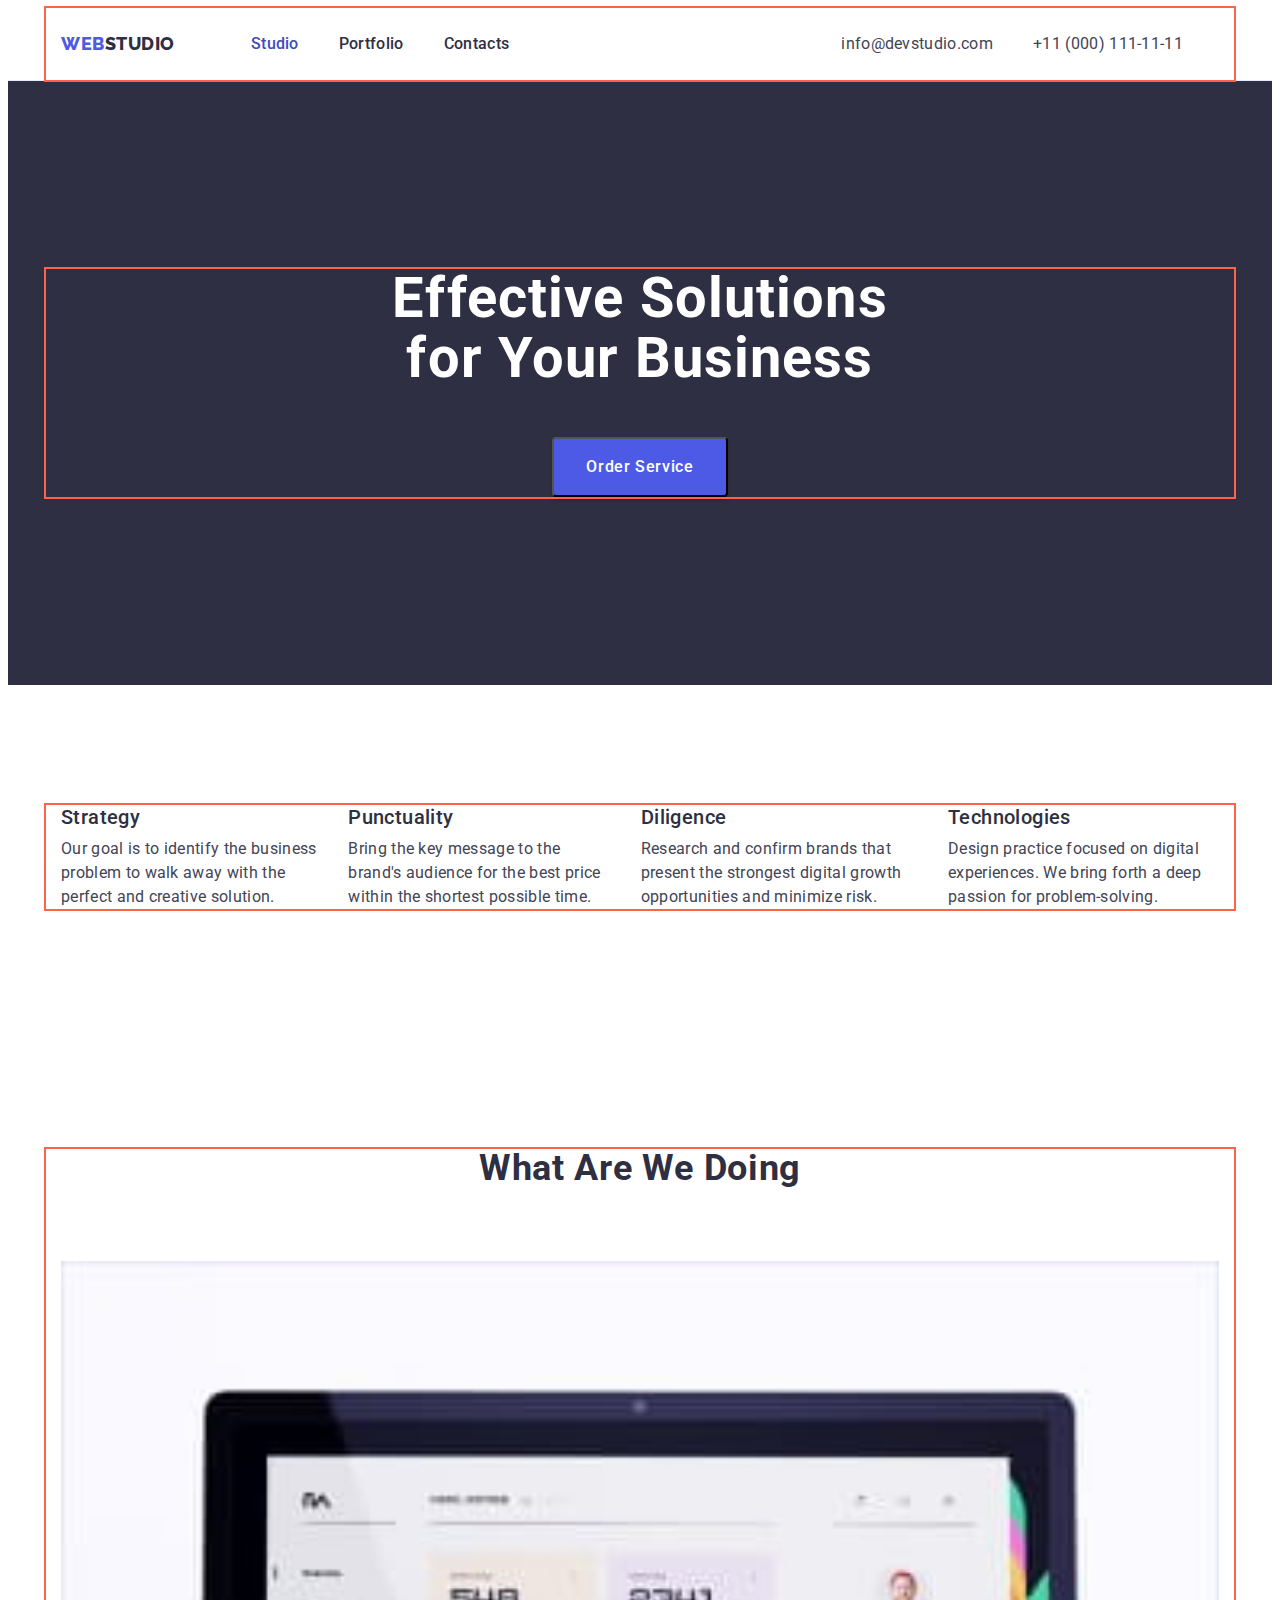
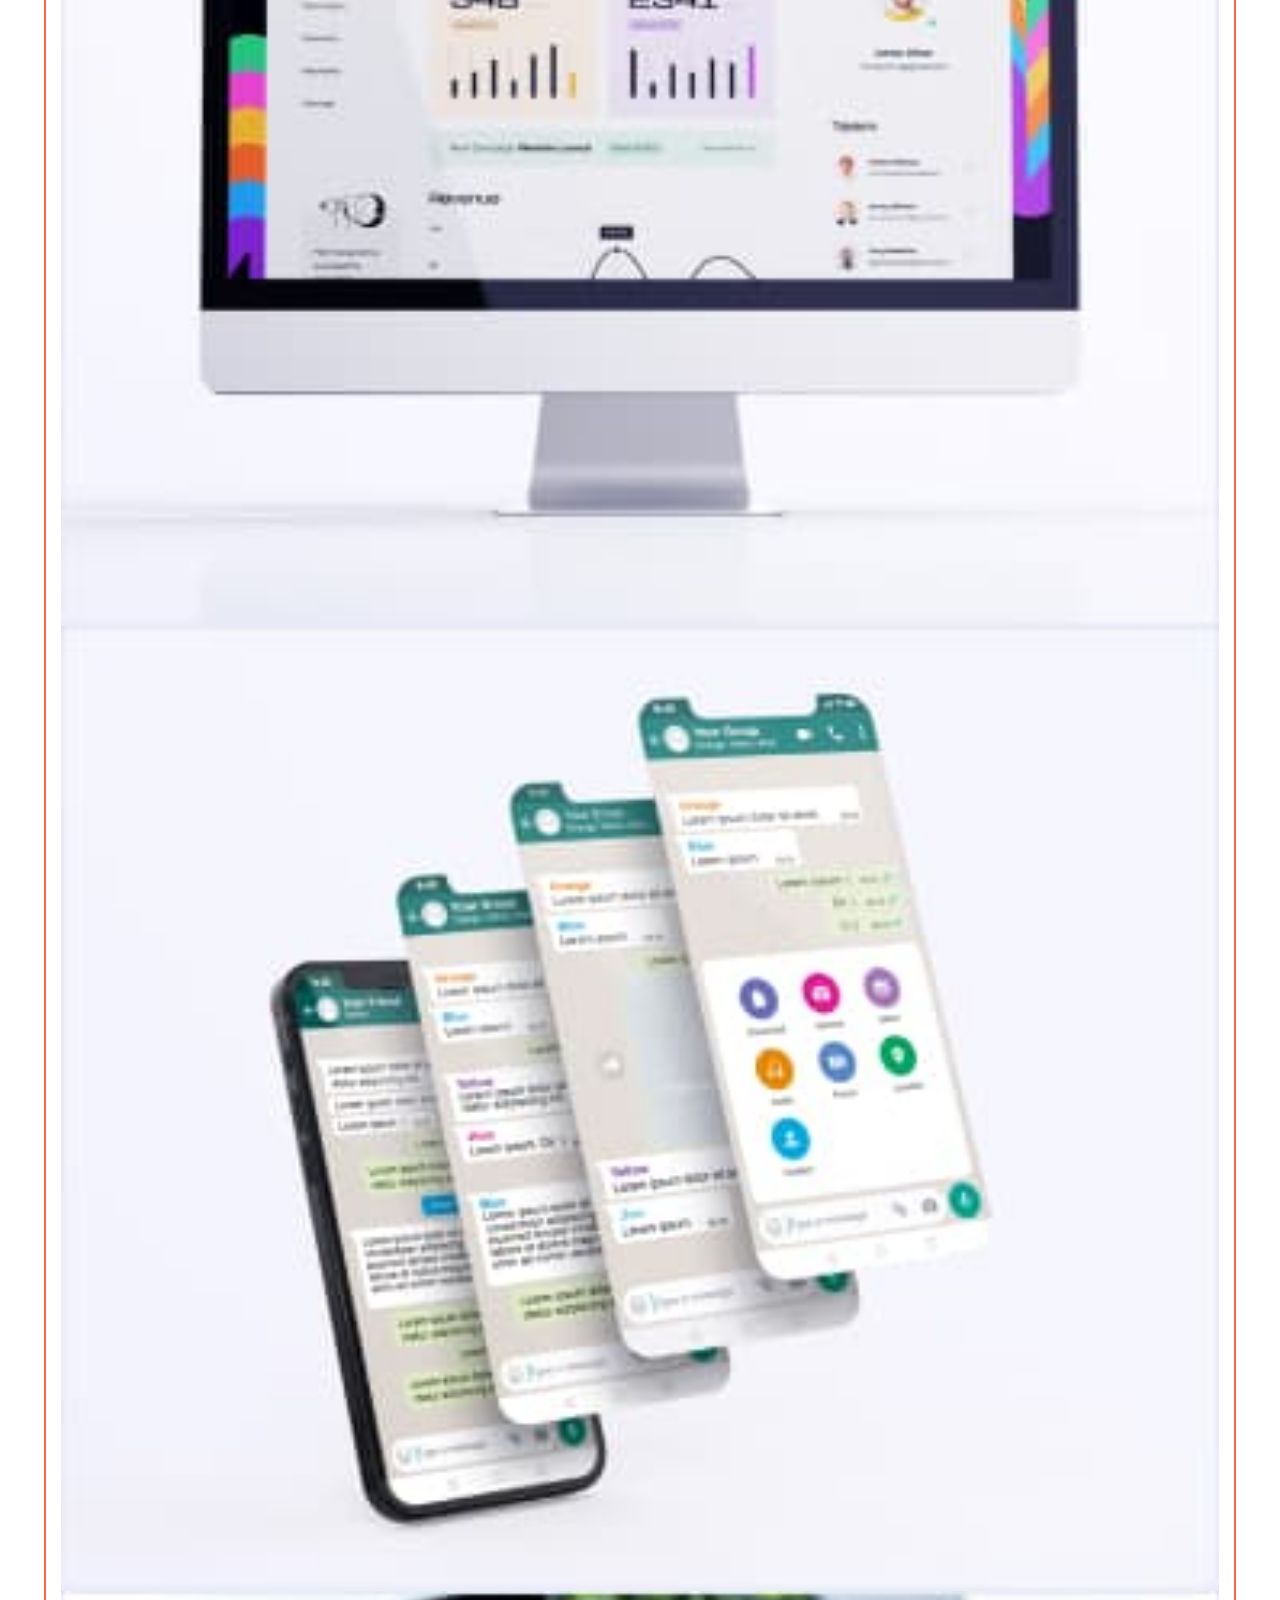
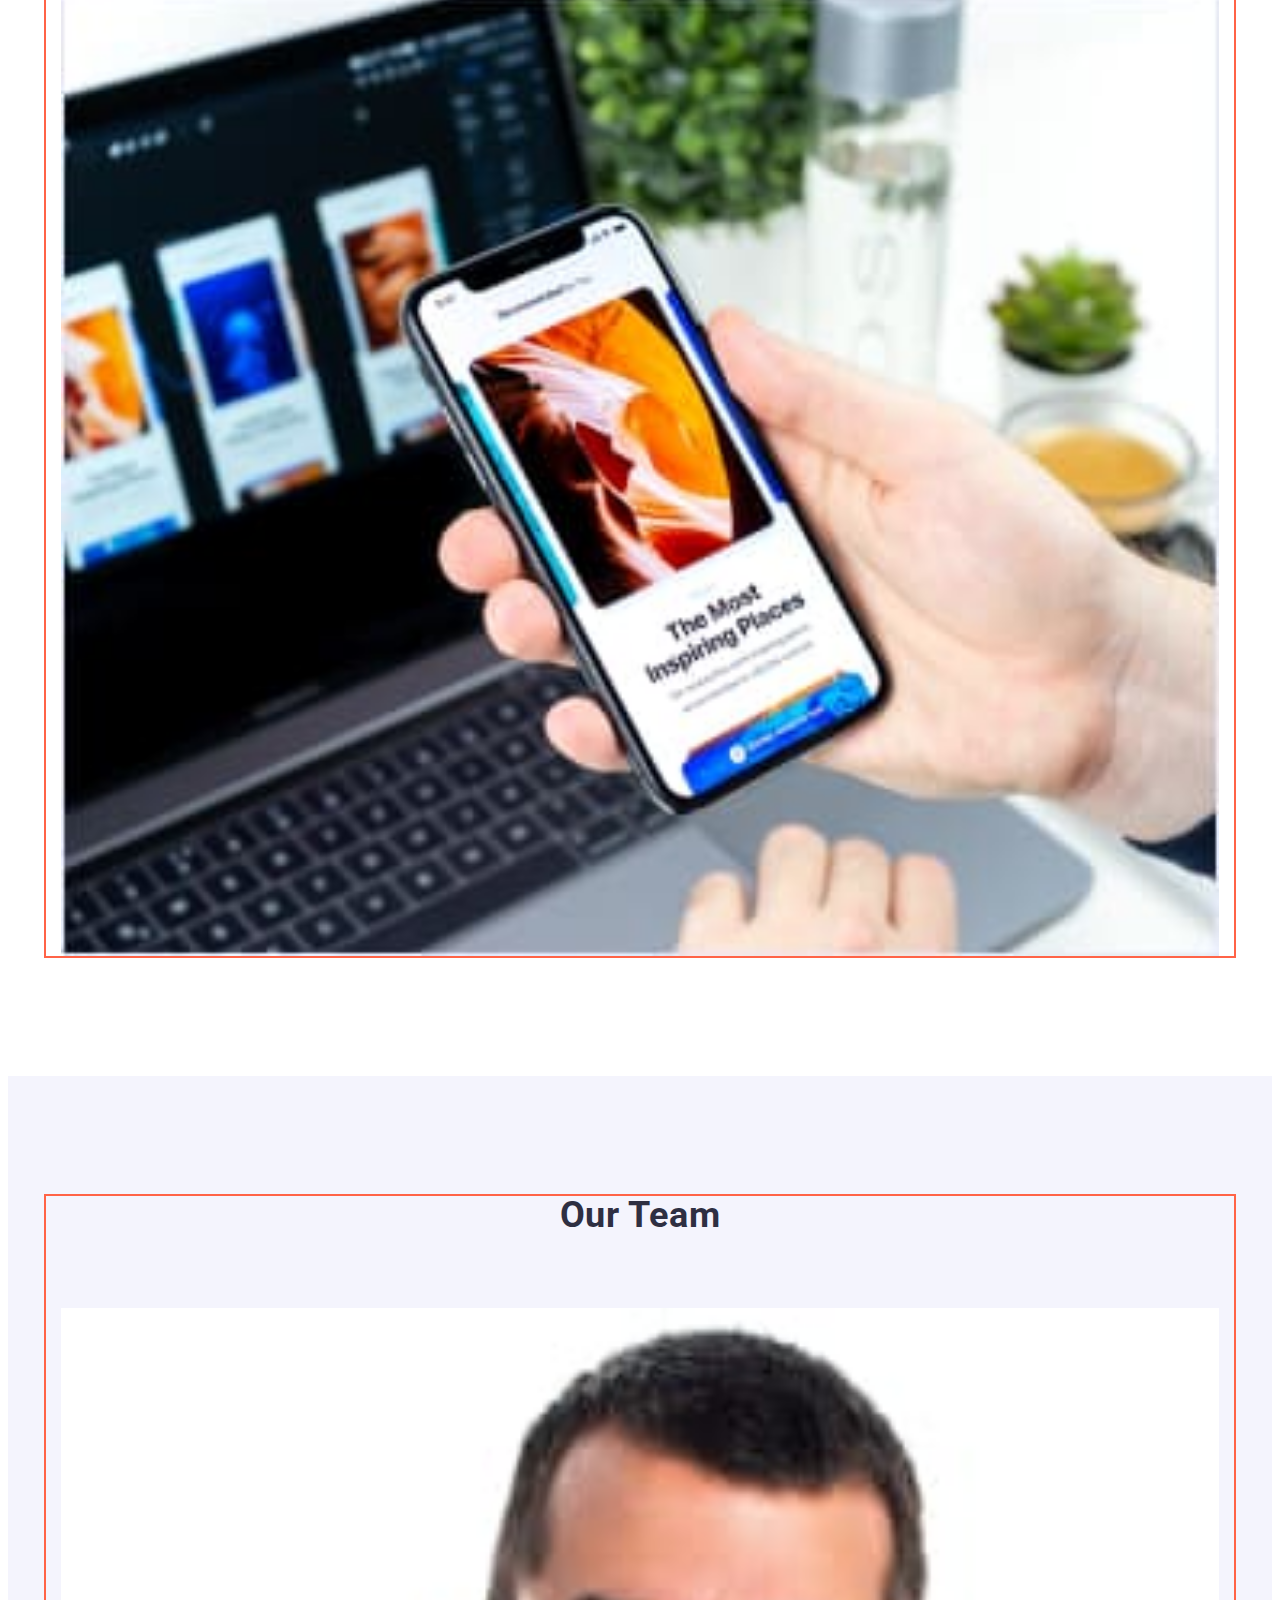
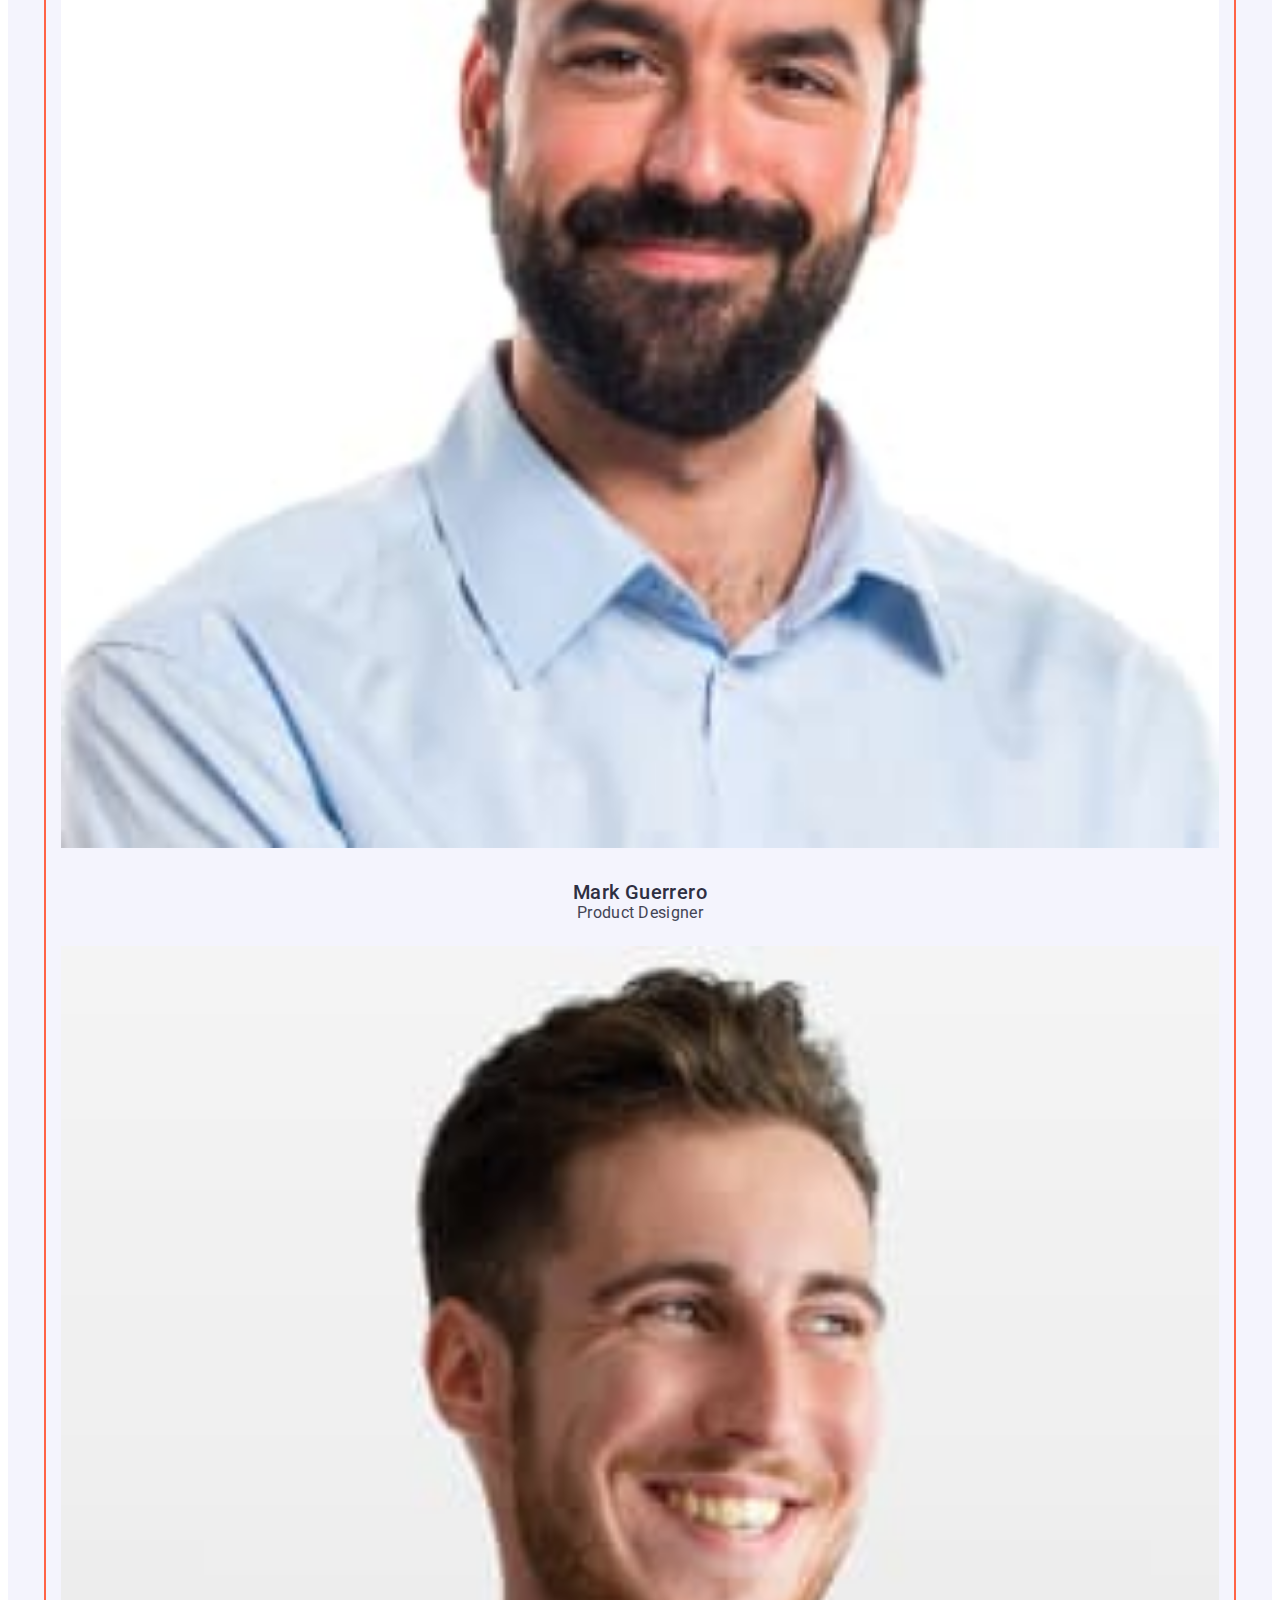
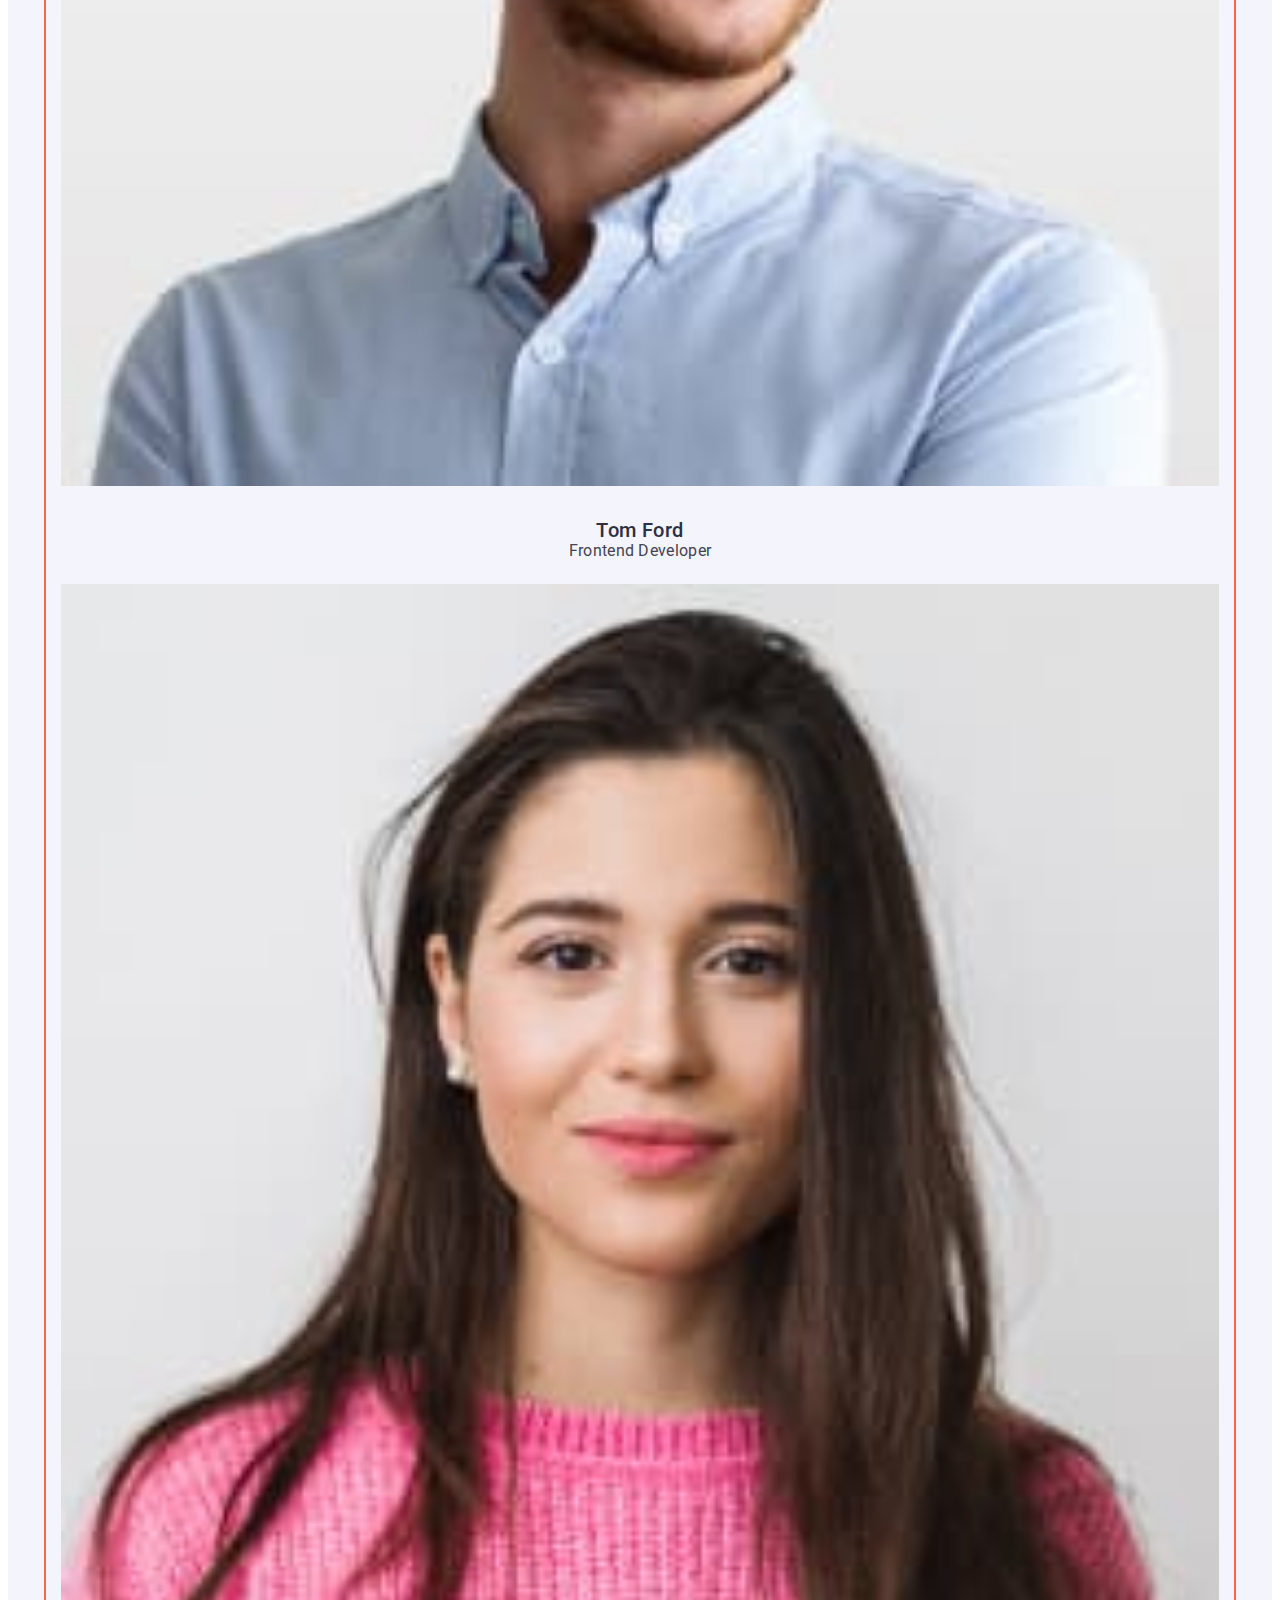
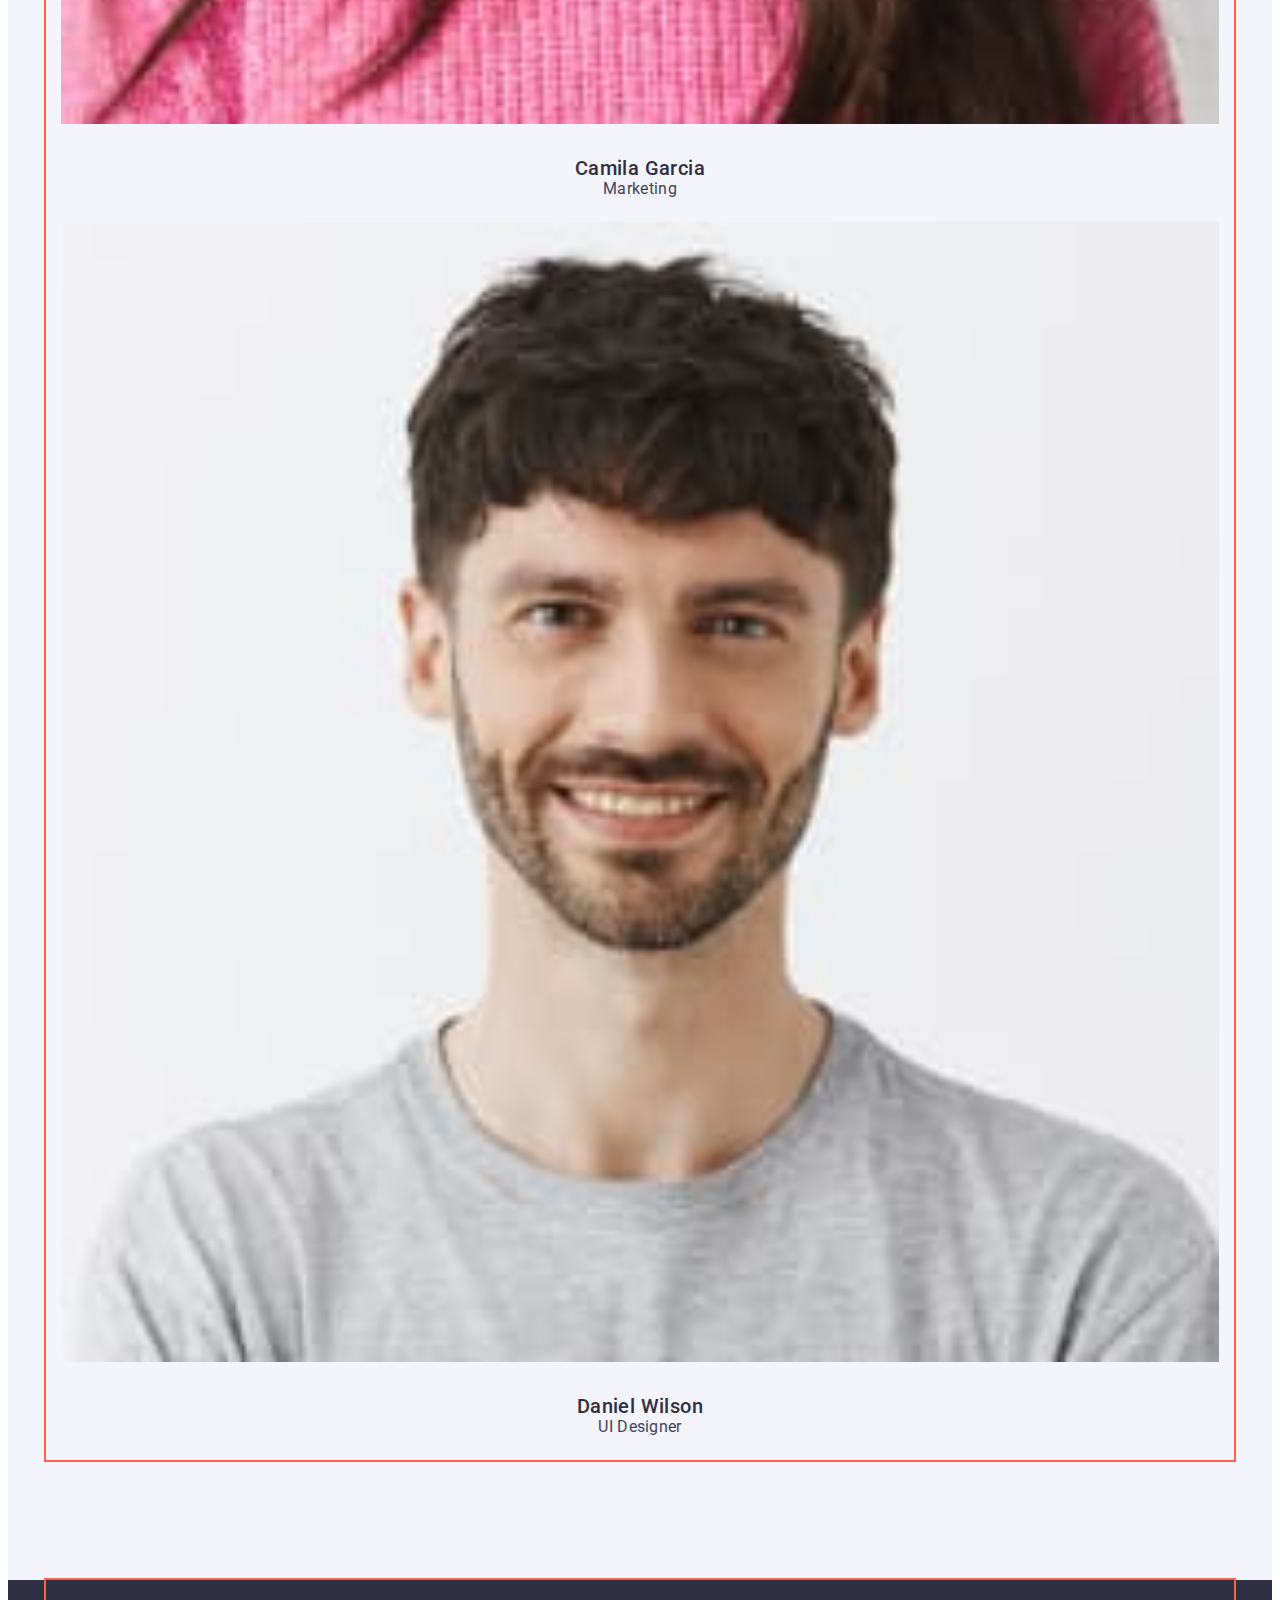
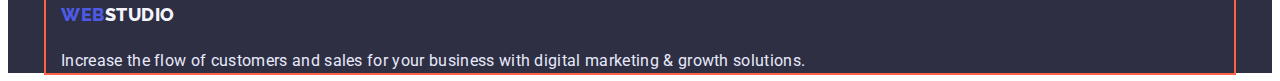
==== commit 11758549: "header+hero done" ====
--- a/index.html
+++ b/index.html
@@ -21,13 +21,12 @@
     <link rel="stylesheet" href="./css/styles.css" />
   </head>
   <body>
-    <header>
-      <div class="container">
-        <nav>
-          <a href="/" class="logo link"
-            >WEB<span class="logo-nav">STUDIO</span></a
-          >
-
+    <header class="header">
+      <div class="container main-nav">
+        <a href="/" class="logo link"
+          >WEB<span class="logo-nav">STUDIO</span></a
+        >
+        <nav class="top-nav">
           <ul class="site-nav list">
             <li class="item">
               <a href="./index.html" class="link current">Studio</a>
--- a/css/styles.css
+++ b/css/styles.css
@@ -39,8 +39,24 @@
     margin: 0;
 }
 
+img {
+    display: block;
+    width: 100%;
+    height: auto;}
+
 /* HEADER */
-
+.header{
+    border-bottom: 1px solid var(--accent);
+ 
+}
+.main-nav{
+    display: flex;
+    align-items: center;
+}
+.top-nav{
+    display: flex;
+    margin-left: 76px;
+}
 .logo {
     color: var(--primary-Brand);
     font-family: 'Raleway';
@@ -50,6 +66,9 @@
         line-height: 1.33;
         letter-spacing: 0.03em;
         text-transform: uppercase;
+        display: block;
+        padding-top: 24px;
+            padding-bottom: 24px;
 }
 
 .logo-nav {
@@ -65,29 +84,48 @@
 line-height: 1.17;
 
 }
+.site-nav{
+    display: flex;
+    
+}
 .site-nav .link{
     color: var(--Dark);
-    
-        font-weight: 500;
-        font-size: 16px;
-        line-height: 1.5; 
-        letter-spacing: 0.02em;
-        
+     font-weight: 500;
+    font-size: 16px;
+     line-height: 1.5; 
+     letter-spacing: 0.02em;
+     display: block;
+     padding-top: 24px;
+     padding-bottom: 24px;
+        
+}
+.site-nav .item:not(:last-child){
+    margin-right: 40px;
 }
 .site-nav .link:hover, .site-nav .link:focus{
 color: var(--hover);
 }
 .link.current{
     color: var(--hover);
+}
+.address{
+    display: flex;
+    margin-left: 332px;
 }
 .address .link{color: var(--main-colour-text);
 font-size: 16px;
     line-height: 1.5;
-letter-spacing: 0.02em;}
+letter-spacing: 0.02em;
+display: block;
+padding-top: 24px;
+padding-bottom: 24px;}
     
 .address .link:hover, address .link:focus{
 color: var(--hover);
-    
+ 
+}
+.address .item:not(:last-child){
+    margin-right: 40px;
 }
 /* HERO */
 .hero{
@@ -104,6 +142,9 @@
         text-align: center;
         letter-spacing: 0.02em;
         margin-bottom: 48px;
+        width: 496px;
+        margin-left: auto;
+        margin-right: auto;
          }
 .hero-button{color: var(--main-background);
 background-color: var(--primary-Brand);
@@ -114,6 +155,7 @@
     line-height: 1.5;
     letter-spacing: 0.04em;
     background: var(--primary-Brand);
+    padding: 16px 32px;
     box-shadow: 0px 4px 4px rgba(0, 0, 0, 0.15);
     border-radius: 4px;}
 .hero-button:hover, .hero-button:focus{
@@ -133,6 +175,9 @@
     clip-path: inset(50%);
     margin: -1px;
 }
+.features{
+    display: flex;
+}
 .title{
     color: var(--Dark);
     
@@ -148,13 +193,15 @@
 }
 .features-text{
     font-size: 16px;
-        line-height: 1.5px;
-        letter-spacing: 0.02em;
-   
-            margin-bottom: 0px;
-    
-}
-
+    line-height: 1.5;
+   letter-spacing: 0.02em;
+   margin-bottom: 0px;
+   }
+.features .item:not(:last-child){
+    margin-right: 24px;
+}
+
+}
 /* ABOUT */
 .about {
     padding-top: 0px;}
@@ -230,4 +277,6 @@
 }
 .examples-border{
     border: 1px solid var(--accent);
+    padding-top: 32px;
+    padding-bottom: 32px;
 }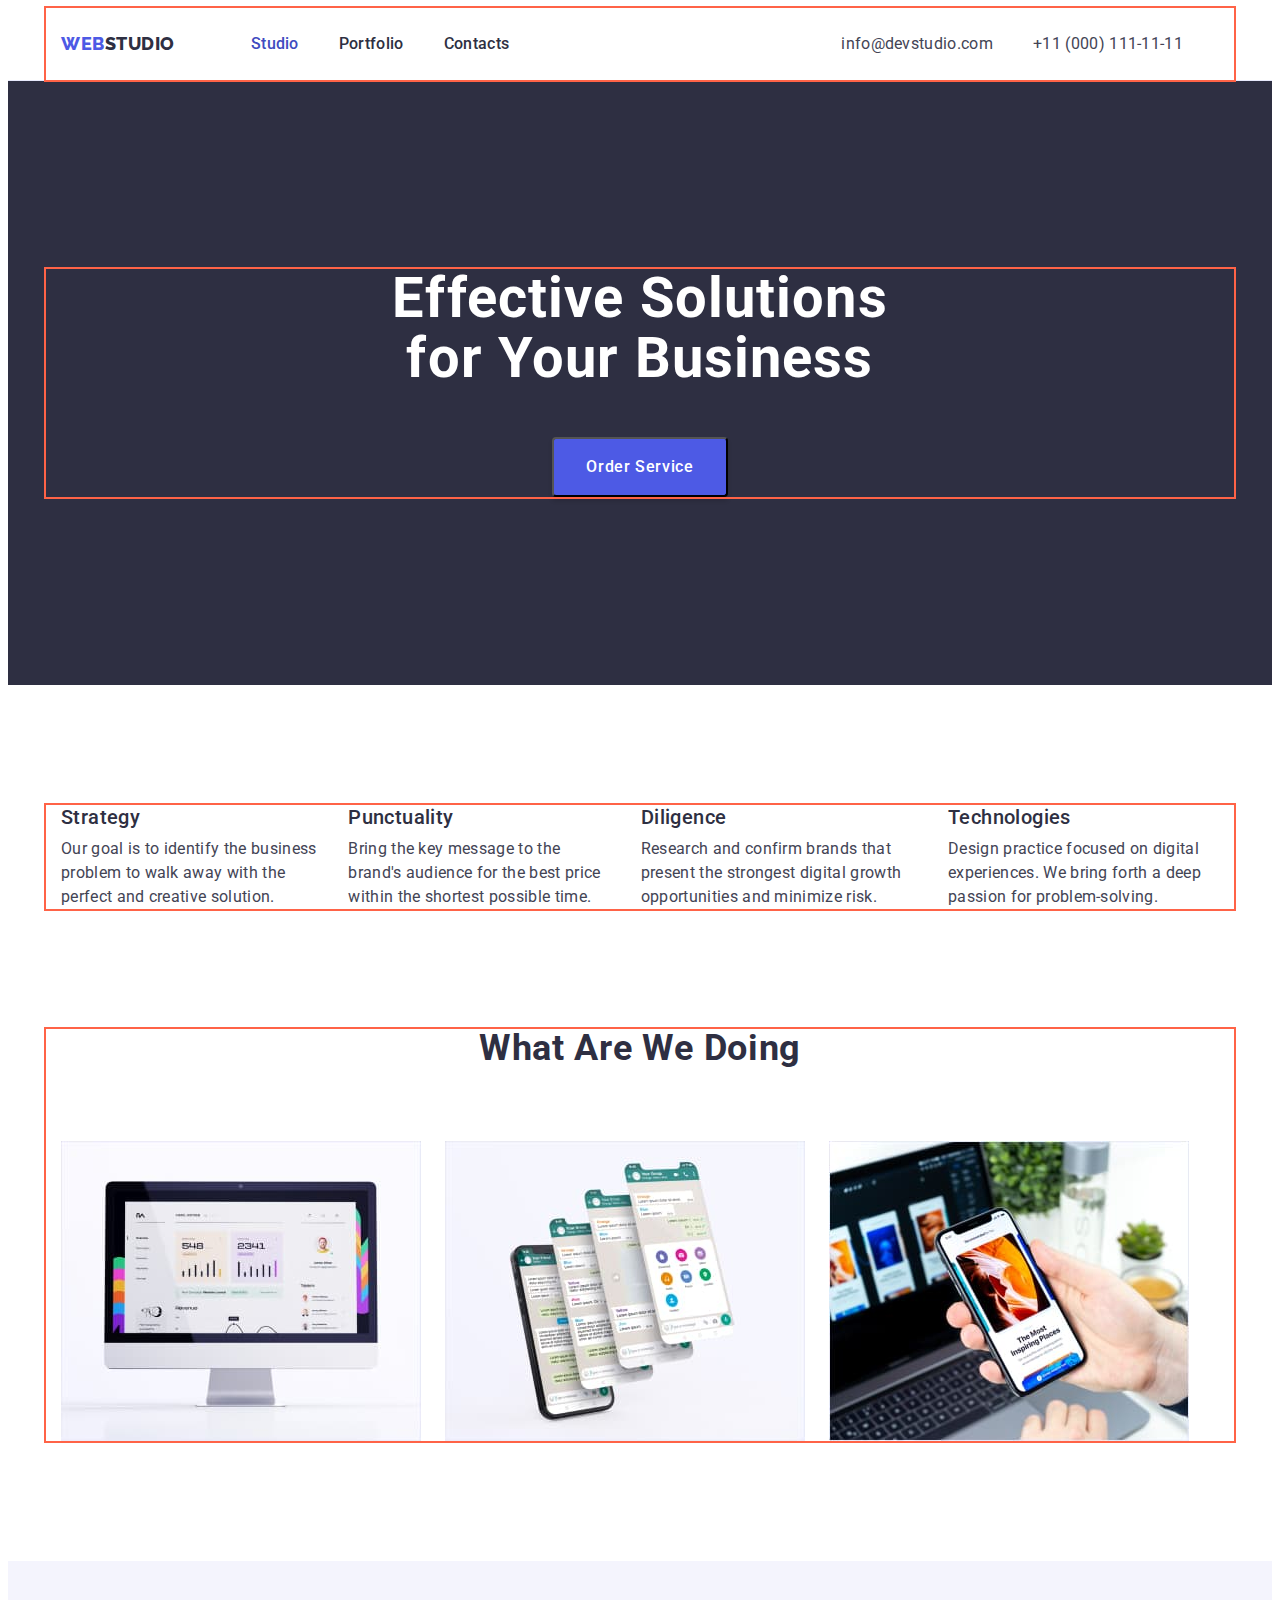
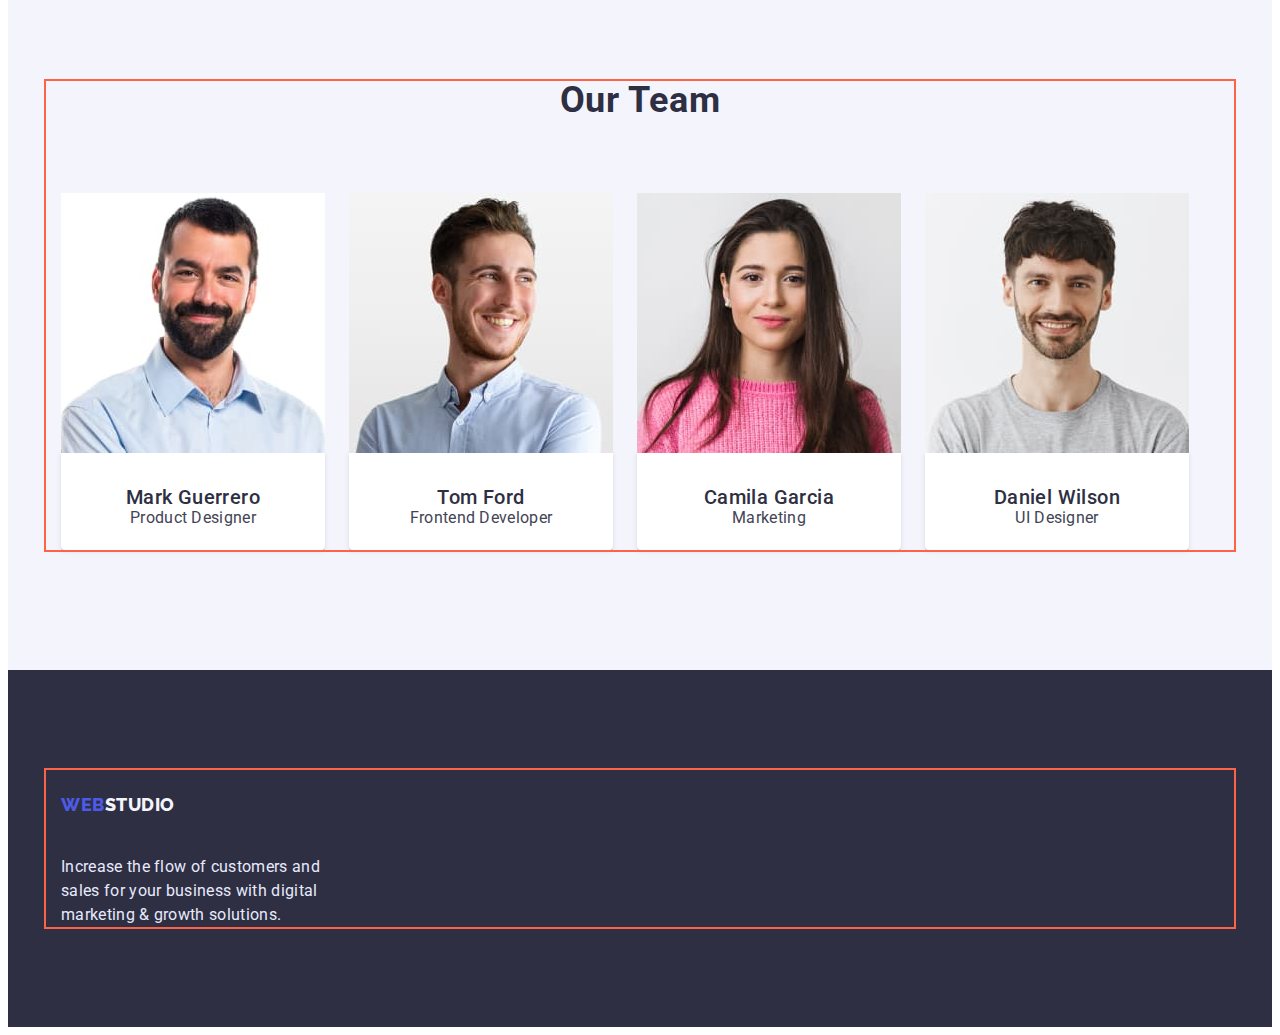
==== commit db44ad3f: "fin" ====
--- a/index.html
+++ b/index.html
@@ -37,16 +37,18 @@
             <li class="item"><a href="" class="link">Contacts</a></li>
           </ul>
         </nav>
-        <ul class="address list">
-          <li class="item">
-            <a href="mailto:info@devstudio.com" class="link"
-              >info@devstudio.com</a
-            >
-          </li>
-          <li class="item">
-            <a href="tel:+110001111111" class="link">+11 (000) 111-11-11</a>
-          </li>
-        </ul>
+        <address>
+          <ul class="address list">
+            <li class="item">
+              <a href="mailto:info@devstudio.com" class="link"
+                >info@devstudio.com</a
+              >
+            </li>
+            <li class="item">
+              <a href="tel:+110001111111" class="link">+11 (000) 111-11-11</a>
+            </li>
+          </ul>
+        </address>
       </div>
     </header>
     <main>
@@ -98,7 +100,7 @@
       <section class="section about">
         <div class="container">
           <h2 class="section-title">What are we doing</h2>
-          <ul class="list">
+          <ul class="list-about list">
             <li class="item">
               <img
                 src="./img/img1.jpg"
@@ -185,7 +187,7 @@
     </main>
     <footer class="footer">
       <div class="container">
-        <a href="/" class="logo link"
+        <a href="/" class="logo link footer-logo"
           >WEB<span class="logo-footer">STUDIO</span></a
         >
 
--- a/css/styles.css
+++ b/css/styles.css
@@ -30,7 +30,7 @@
 }
 .section{
     padding-top: 120px;
-        padding-bottom: 120px;
+    padding-bottom: 120px;
 }
 h1,
 h2,
@@ -79,9 +79,11 @@
 .logo-footer{
     color: var(--Light);
     line-height: 1.17;
+    
 }
 .footer .logo{
 line-height: 1.17;
+margin-bottom: 16px;
 
 }
 .site-nav{
@@ -111,6 +113,7 @@
 .address{
     display: flex;
     margin-left: 332px;
+        font-style: normal;
 }
 .address .link{color: var(--main-colour-text);
 font-size: 16px;
@@ -201,10 +204,16 @@
     margin-right: 24px;
 }
 
-}
+
 /* ABOUT */
 .about {
     padding-top: 0px;}
+    .list-about{
+        display: flex;
+    }
+    .list-about .item:not(:last-child){
+        margin-right: 24px;
+    }
 .section-title {
     color: var(--Dark);
     font-family: 'Roboto';
@@ -221,7 +230,13 @@
 /* TEAM */
 .section.team{background-color: var(--Light);}
 .team-description{
-    padding: 32px 16px
+    padding: 32px 16px;
+    background: var(--main-background);
+        box-shadow: 0px 1px 6px rgba(46, 47, 66, 0.08), 0px 1px 1px rgba(46, 47, 66, 0.16), 0px 2px 1px rgba(46, 47, 66, 0.08);
+        border-radius: 0px 0px 4px 4px;
+}
+.team-list{
+    display: flex;
 }
 .team-text {
     font-size: 16px;
@@ -235,16 +250,30 @@
     text-align: center;
     margin-bottom: 8px;
 }
+
+.team-list .item:not(:last-child){
+    margin-right: 24px;
+}
+
 /* FOOTER */
-.footer{background-color: var(--Dark);}
+.footer{background-color: var(--Dark);
+padding-top: 100px;
+padding-bottom: 100px;}
 .footer-text{ color: var(--accent);
 line-height: 1.5;
-letter-spacing: 0.02em;}
-
+letter-spacing: 0.02em;
+width: 264px;}
+/* .footer-logo{
+    margin-bottom: 16px;
+} */
 /* Portfolio */
 .buttons{
     padding-top: 96px;
     padding-bottom: 72px;
+}
+.button-list{
+    display: flex;
+    justify-content: center;
 }
 .button{
     color: var(--primary-Brand);
@@ -257,15 +286,27 @@
         text-align: center;
         letter-spacing: 0.04em;
         border: 1px solid var(--accent);
-            border-radius: 4px;
-            
+        border-radius: 4px;
+        padding: 12px 24px;
+       
 }
 .button:hover, .button:focus{
     color: var(--main-background);
     background-color: var(--hover);
 }
+.button-list .item:not(:last-child){
+    margin-right: 24px;
+}
 .examples{
     padding-top: 0px;
+}
+.examples-list{
+    display: flex;
+    flex-wrap: wrap;
+    gap: 24px;
+}
+.examples-list{
+    flex-basis: calc((100%-2*24px)/3);
 }
 .examples-text{
     color: var(--main-colour-text);
